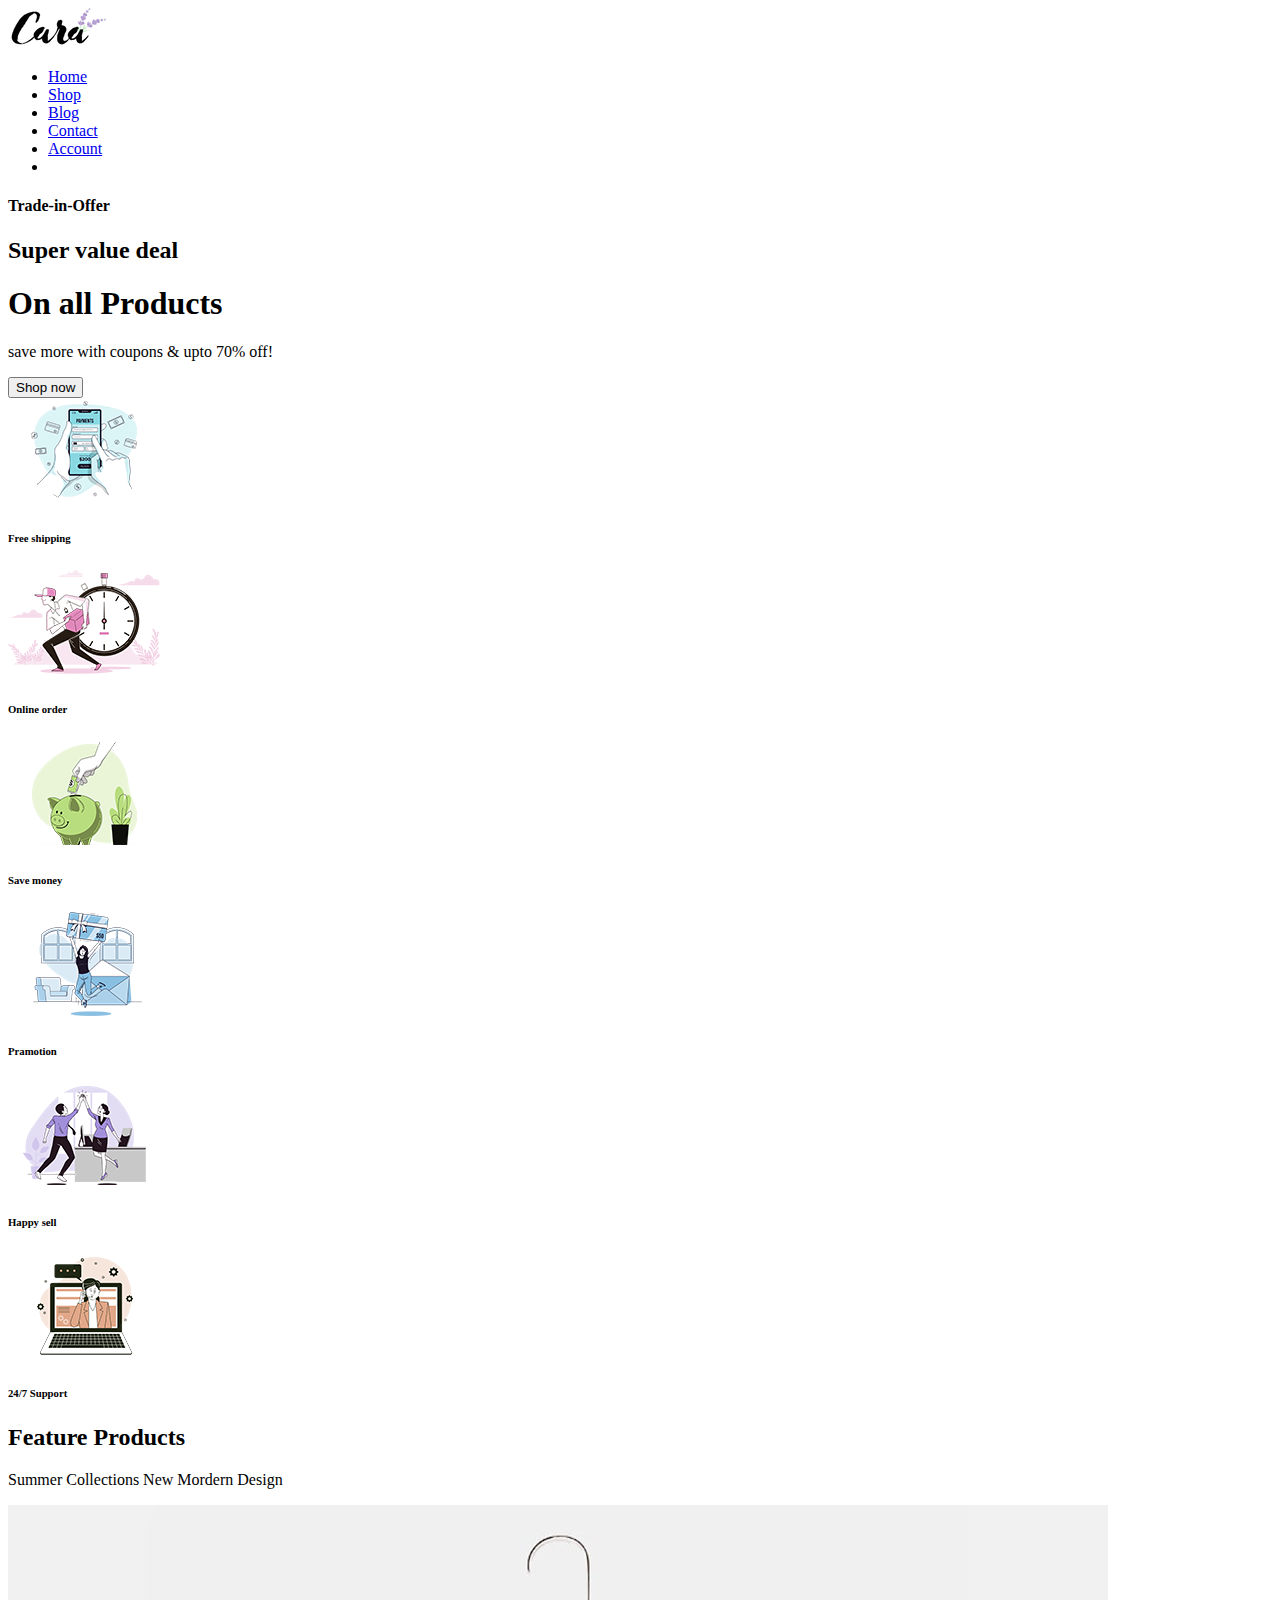
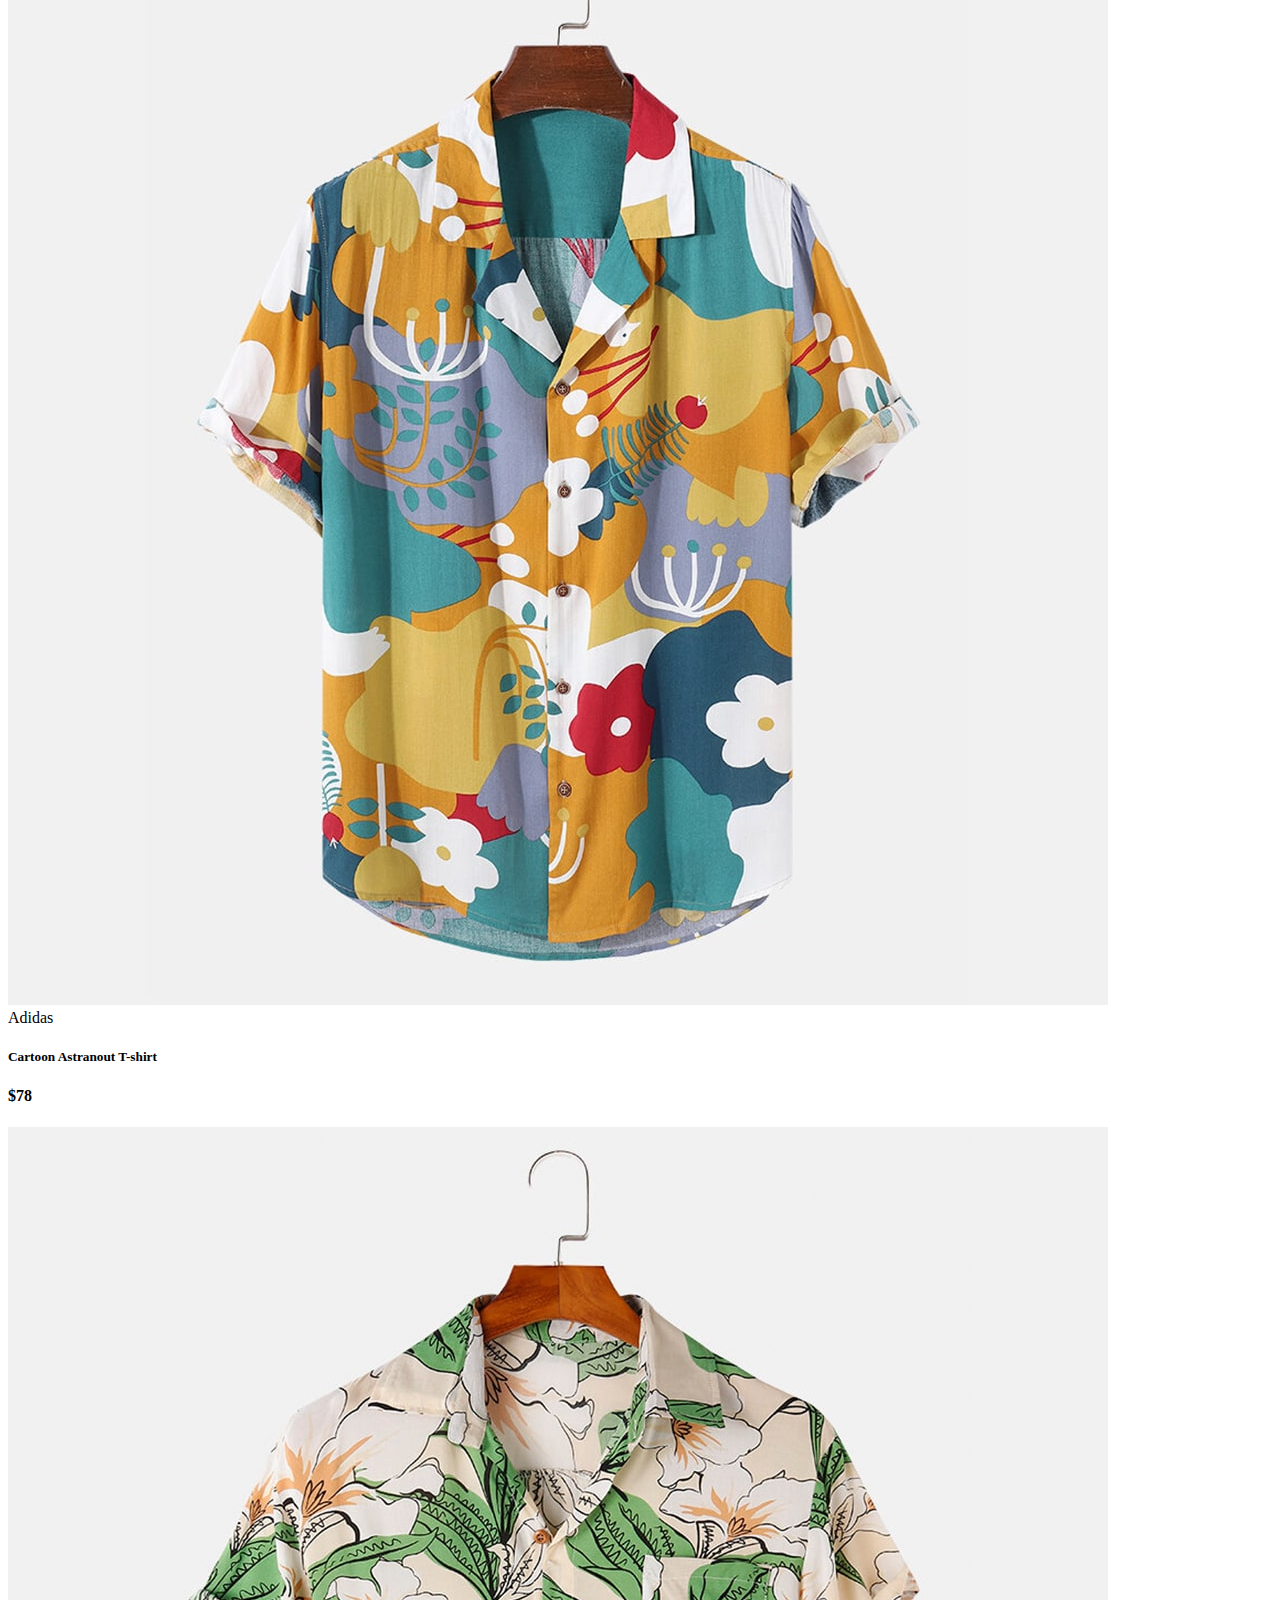
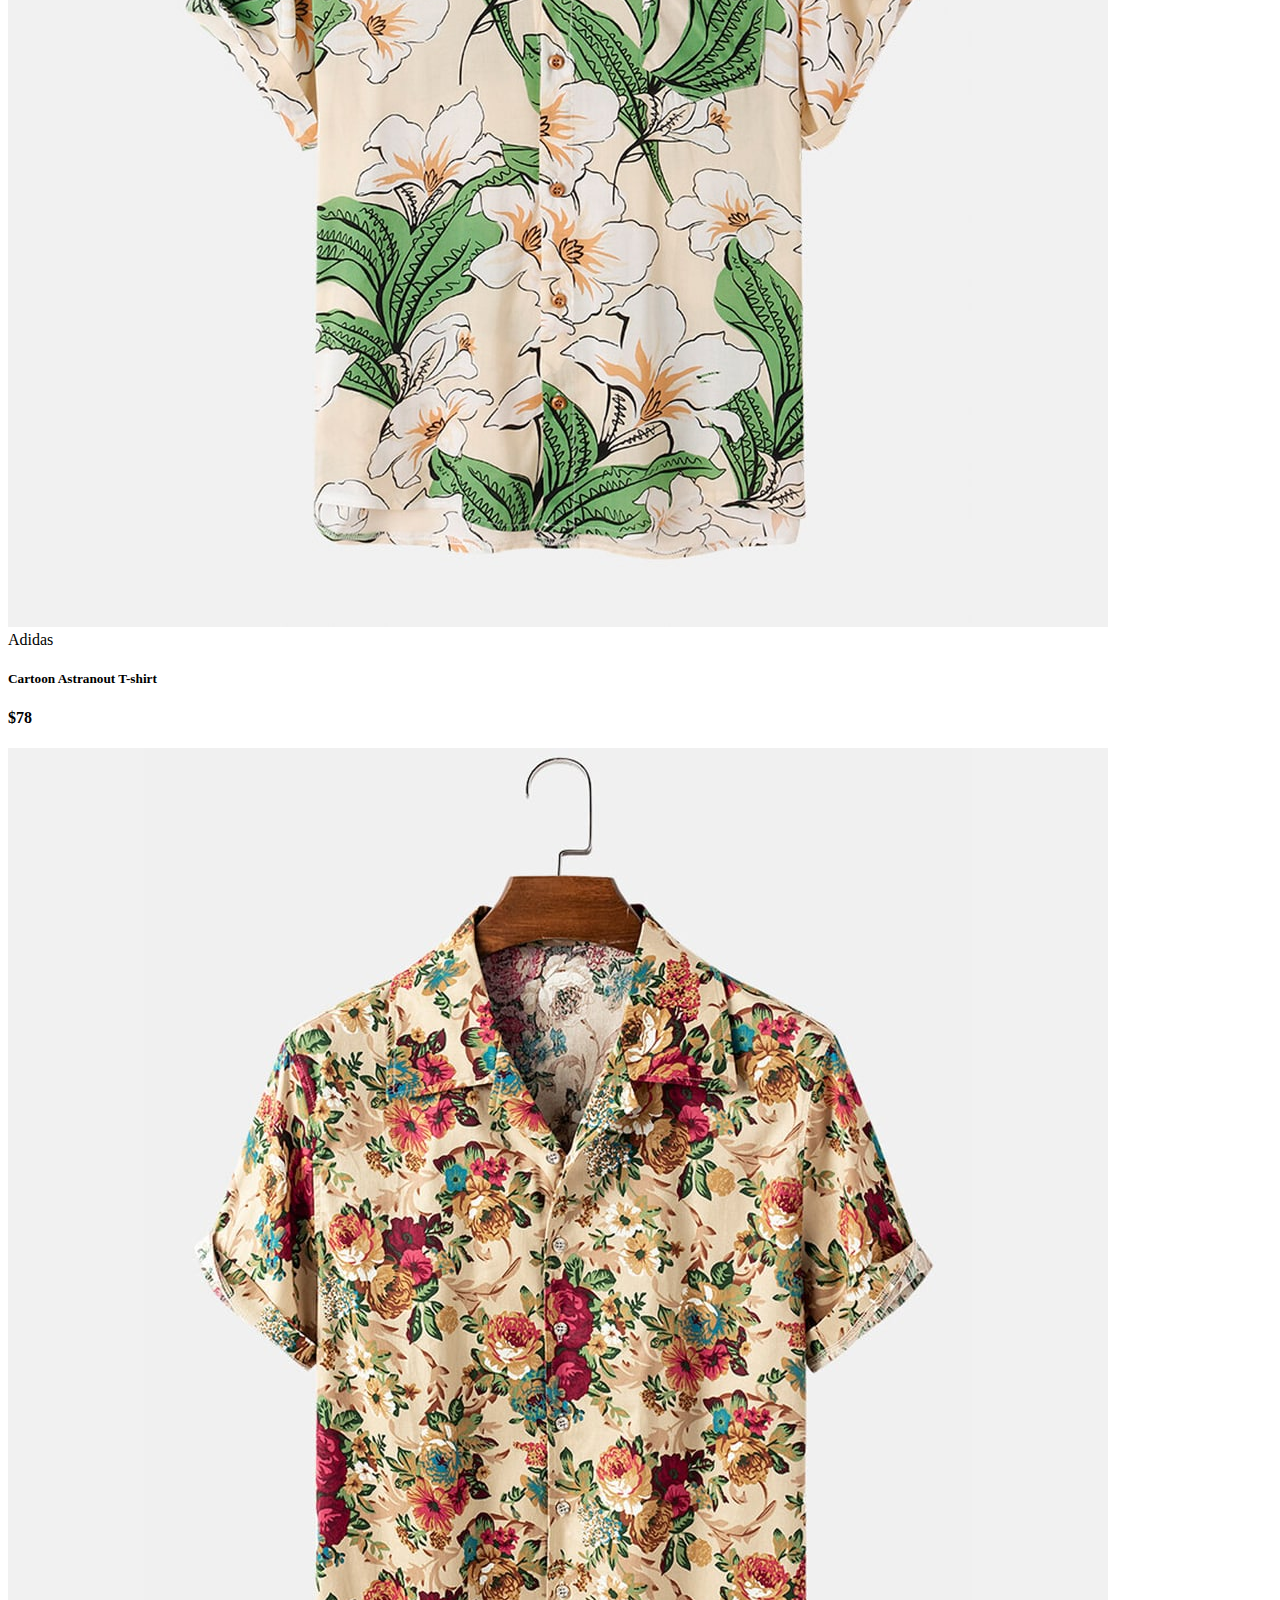
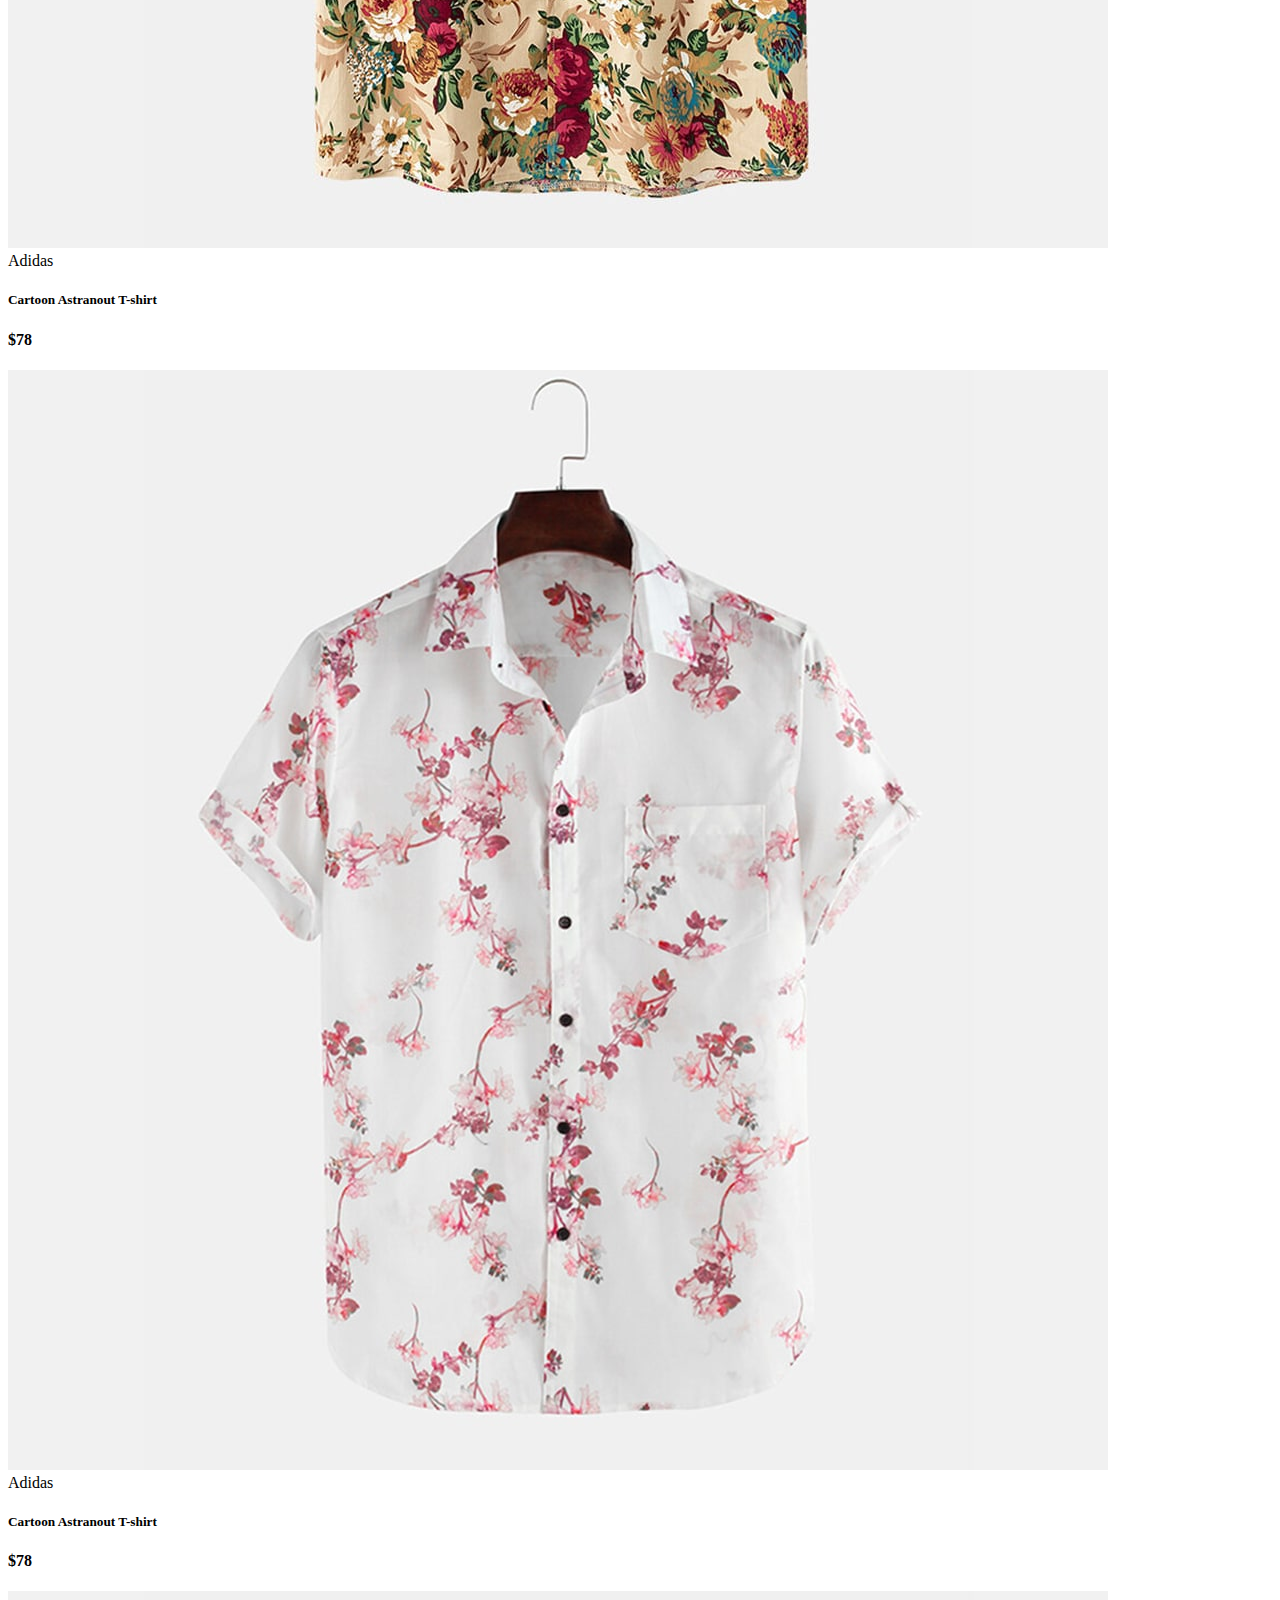
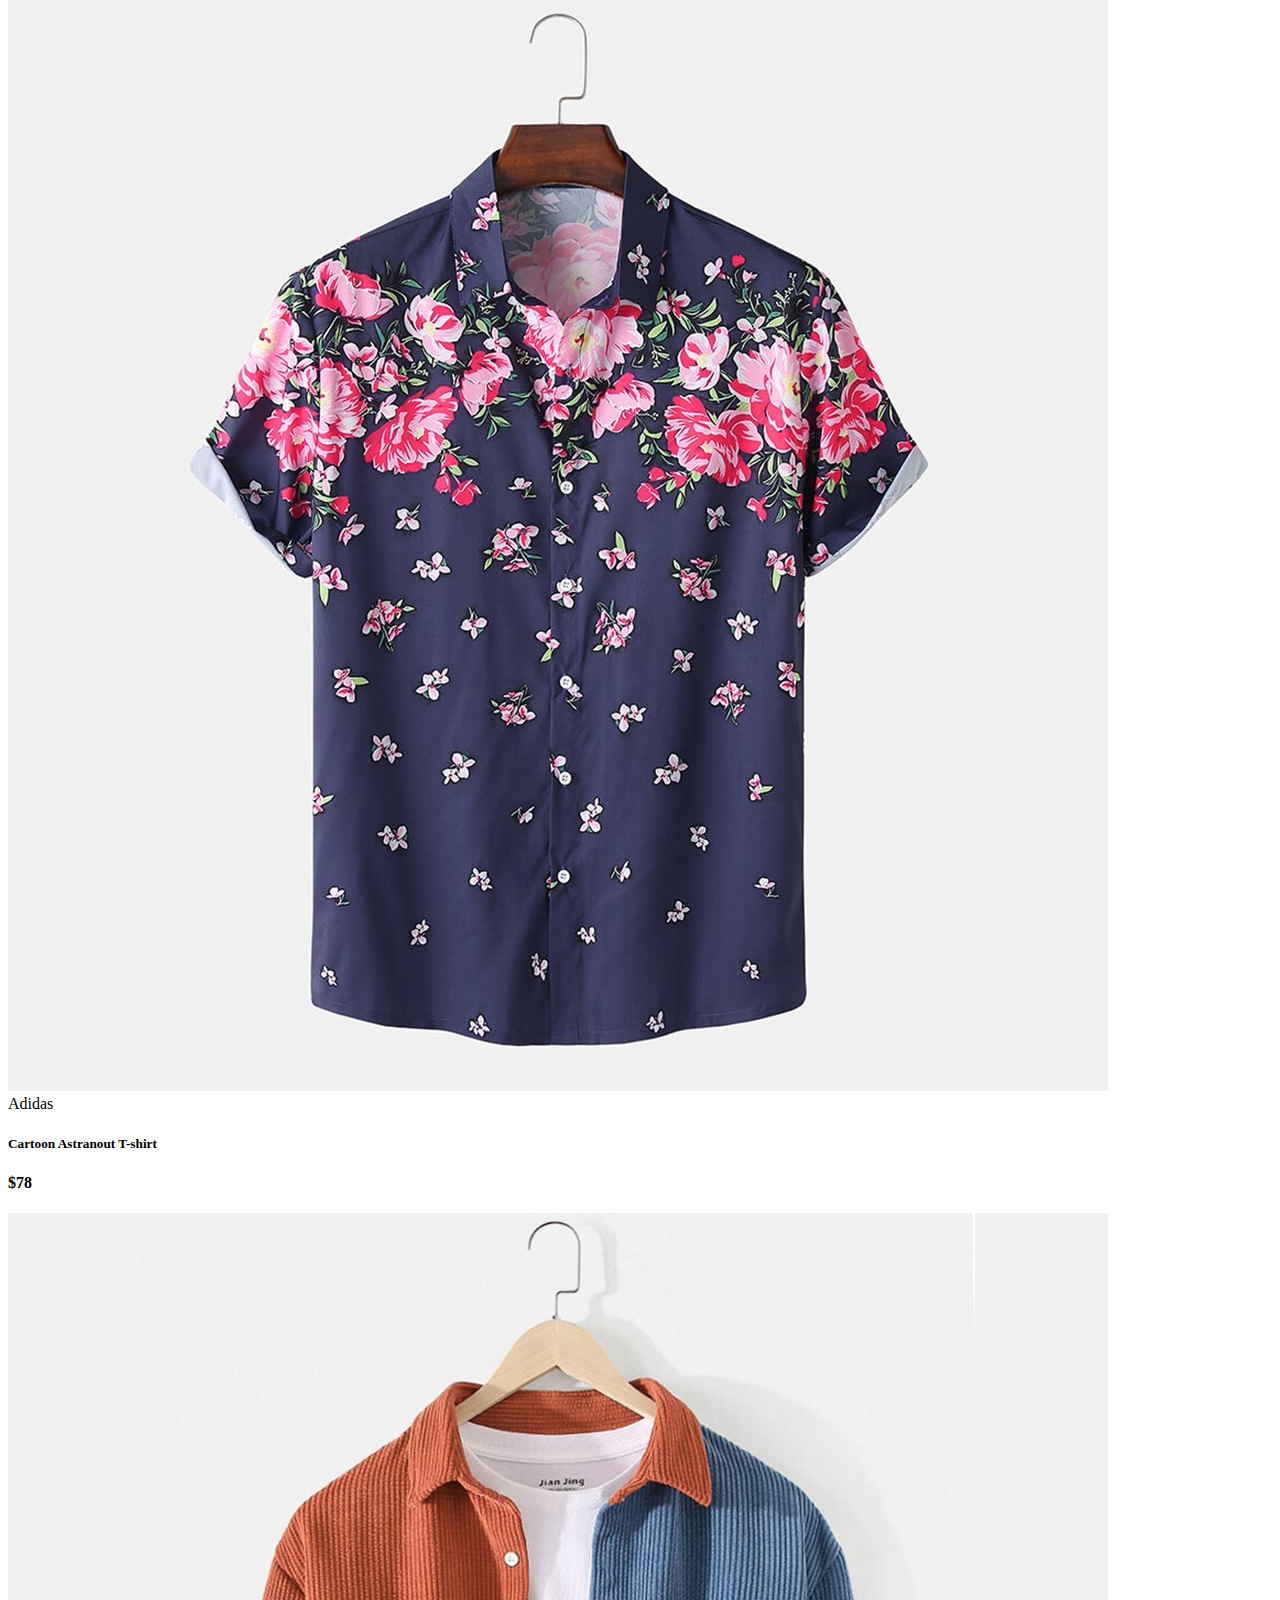
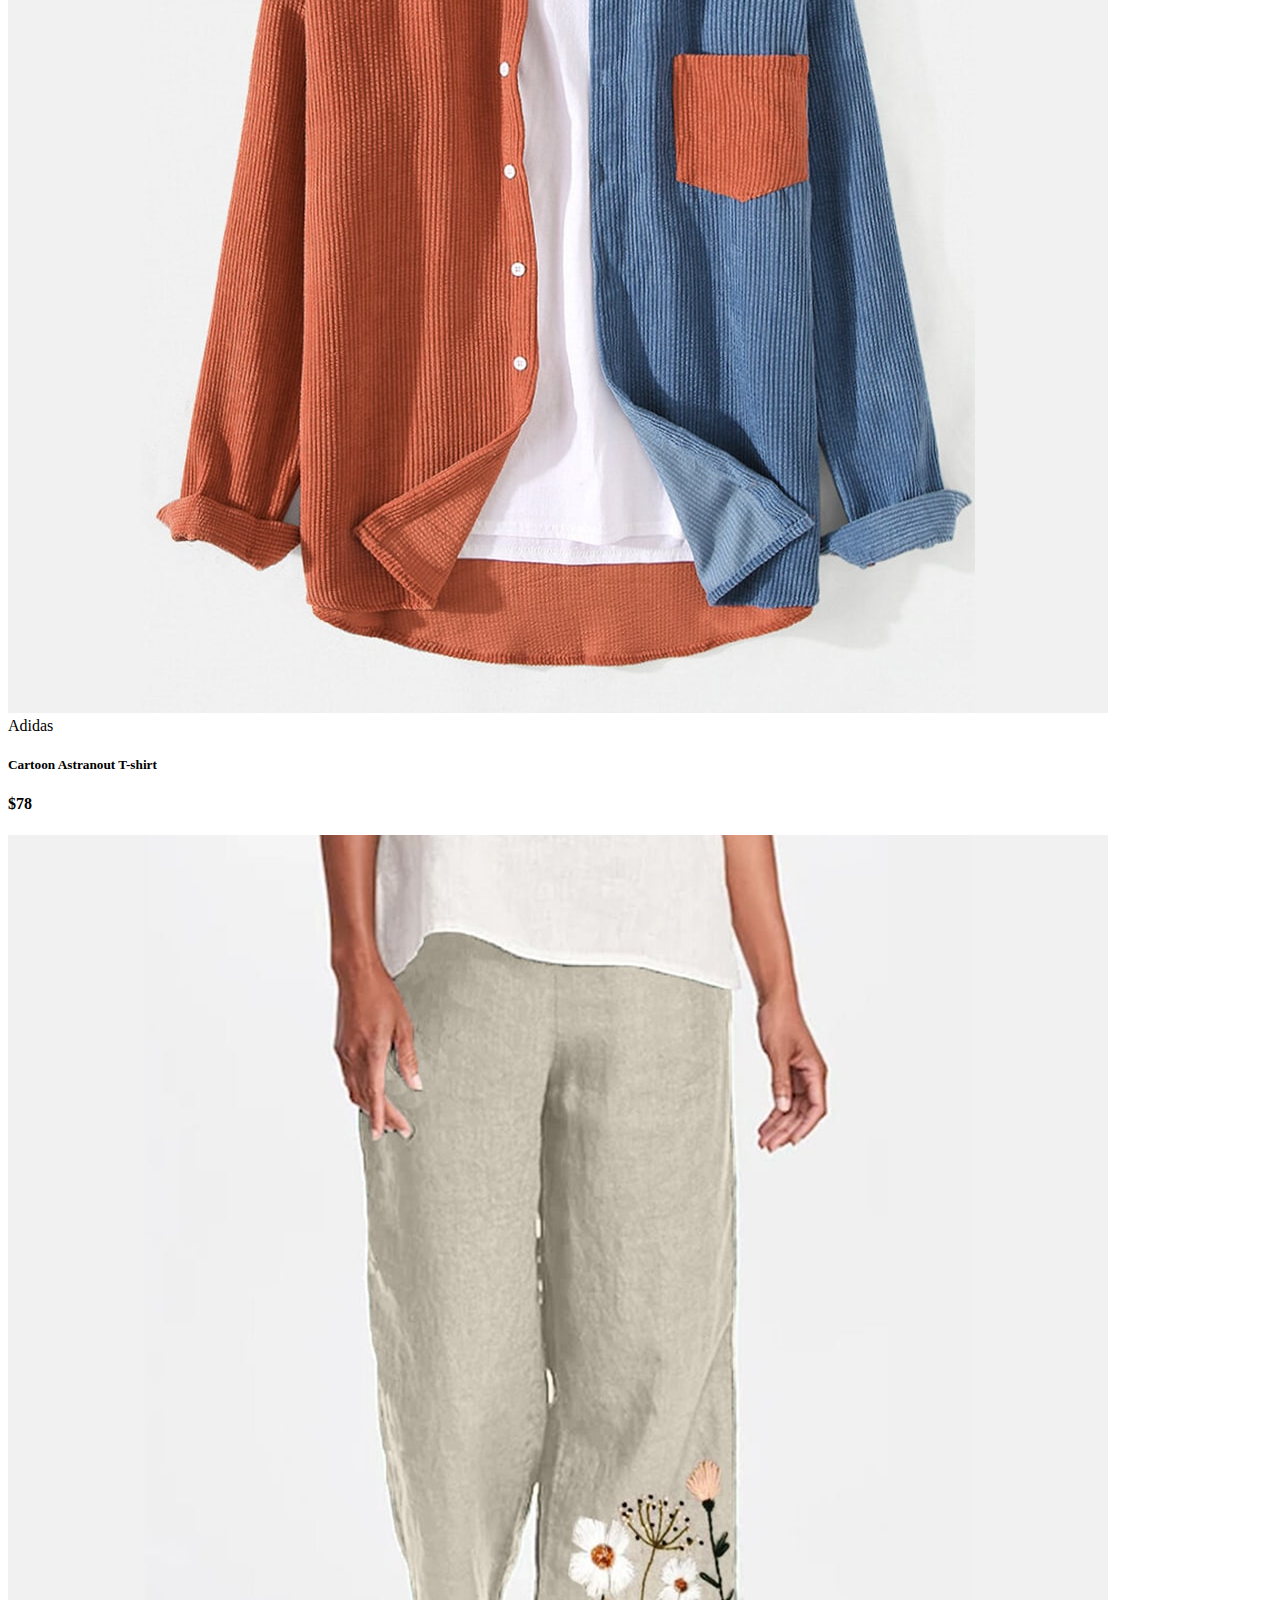
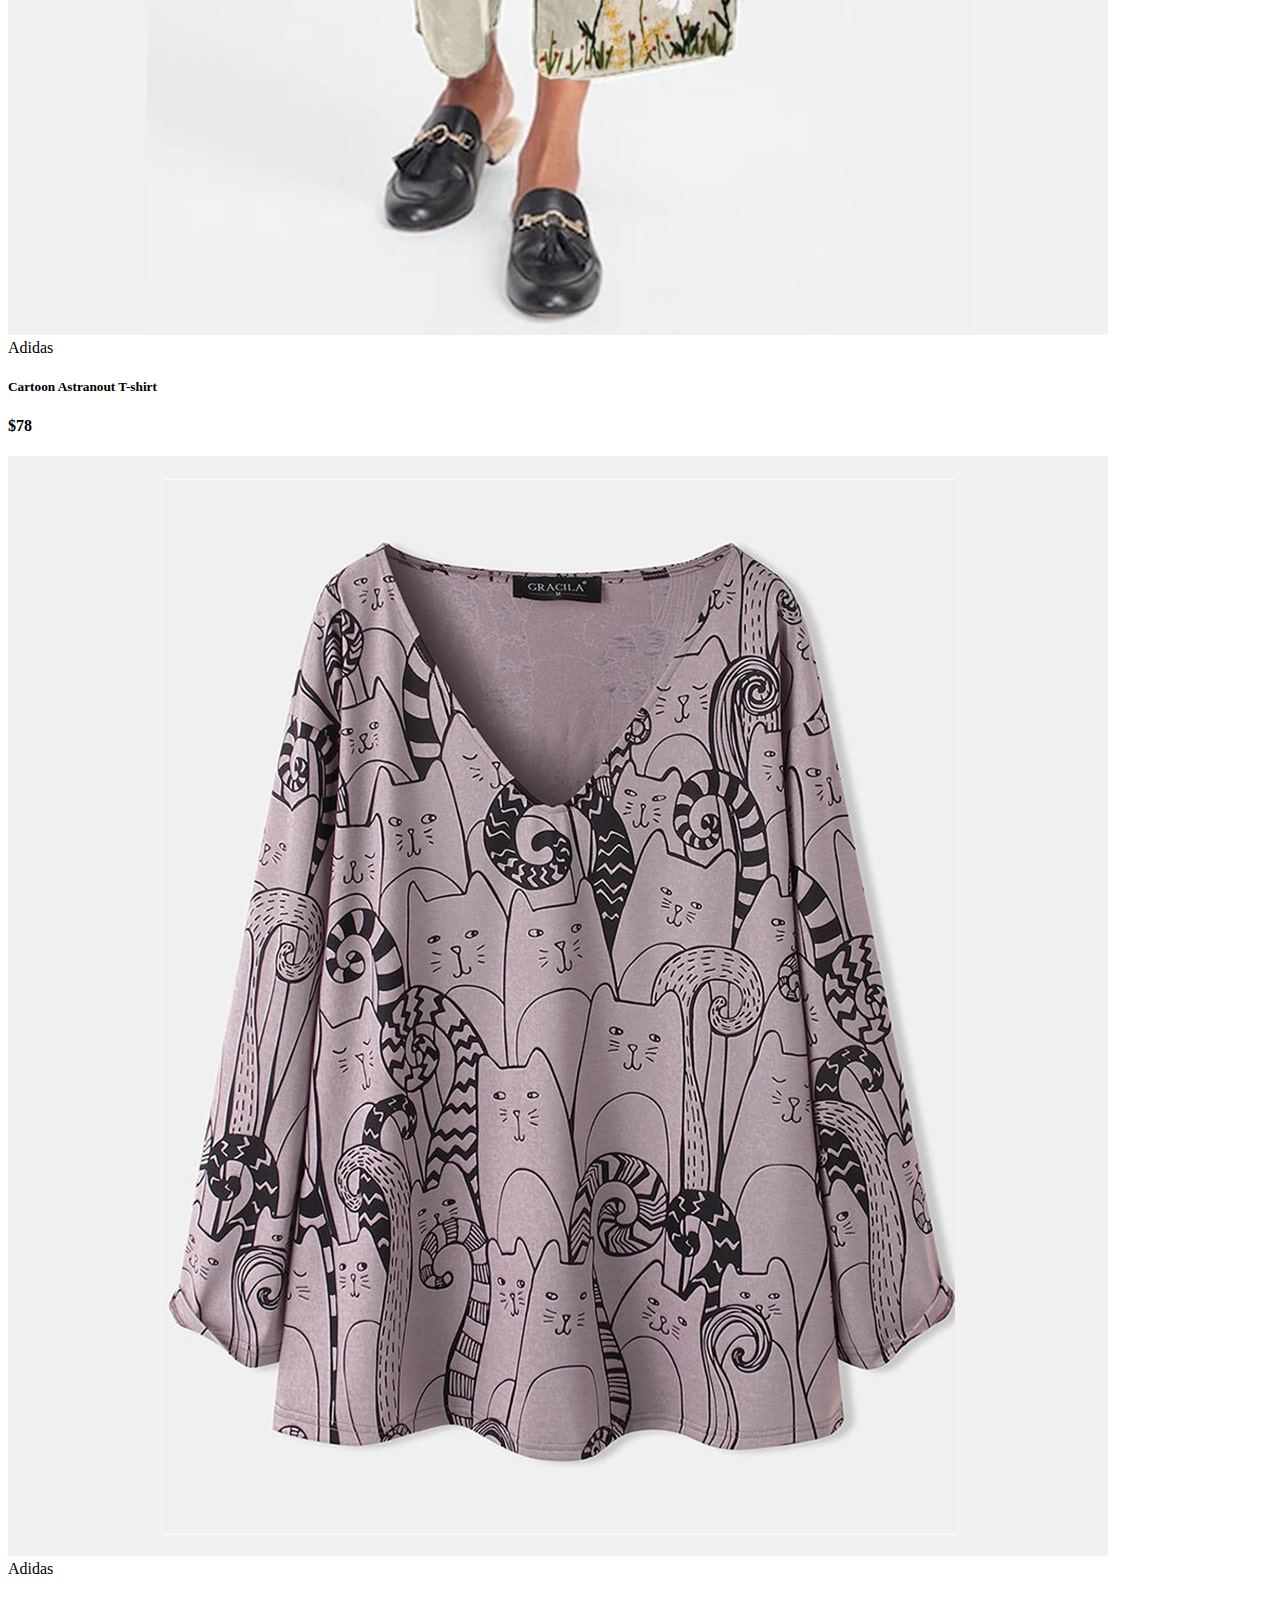
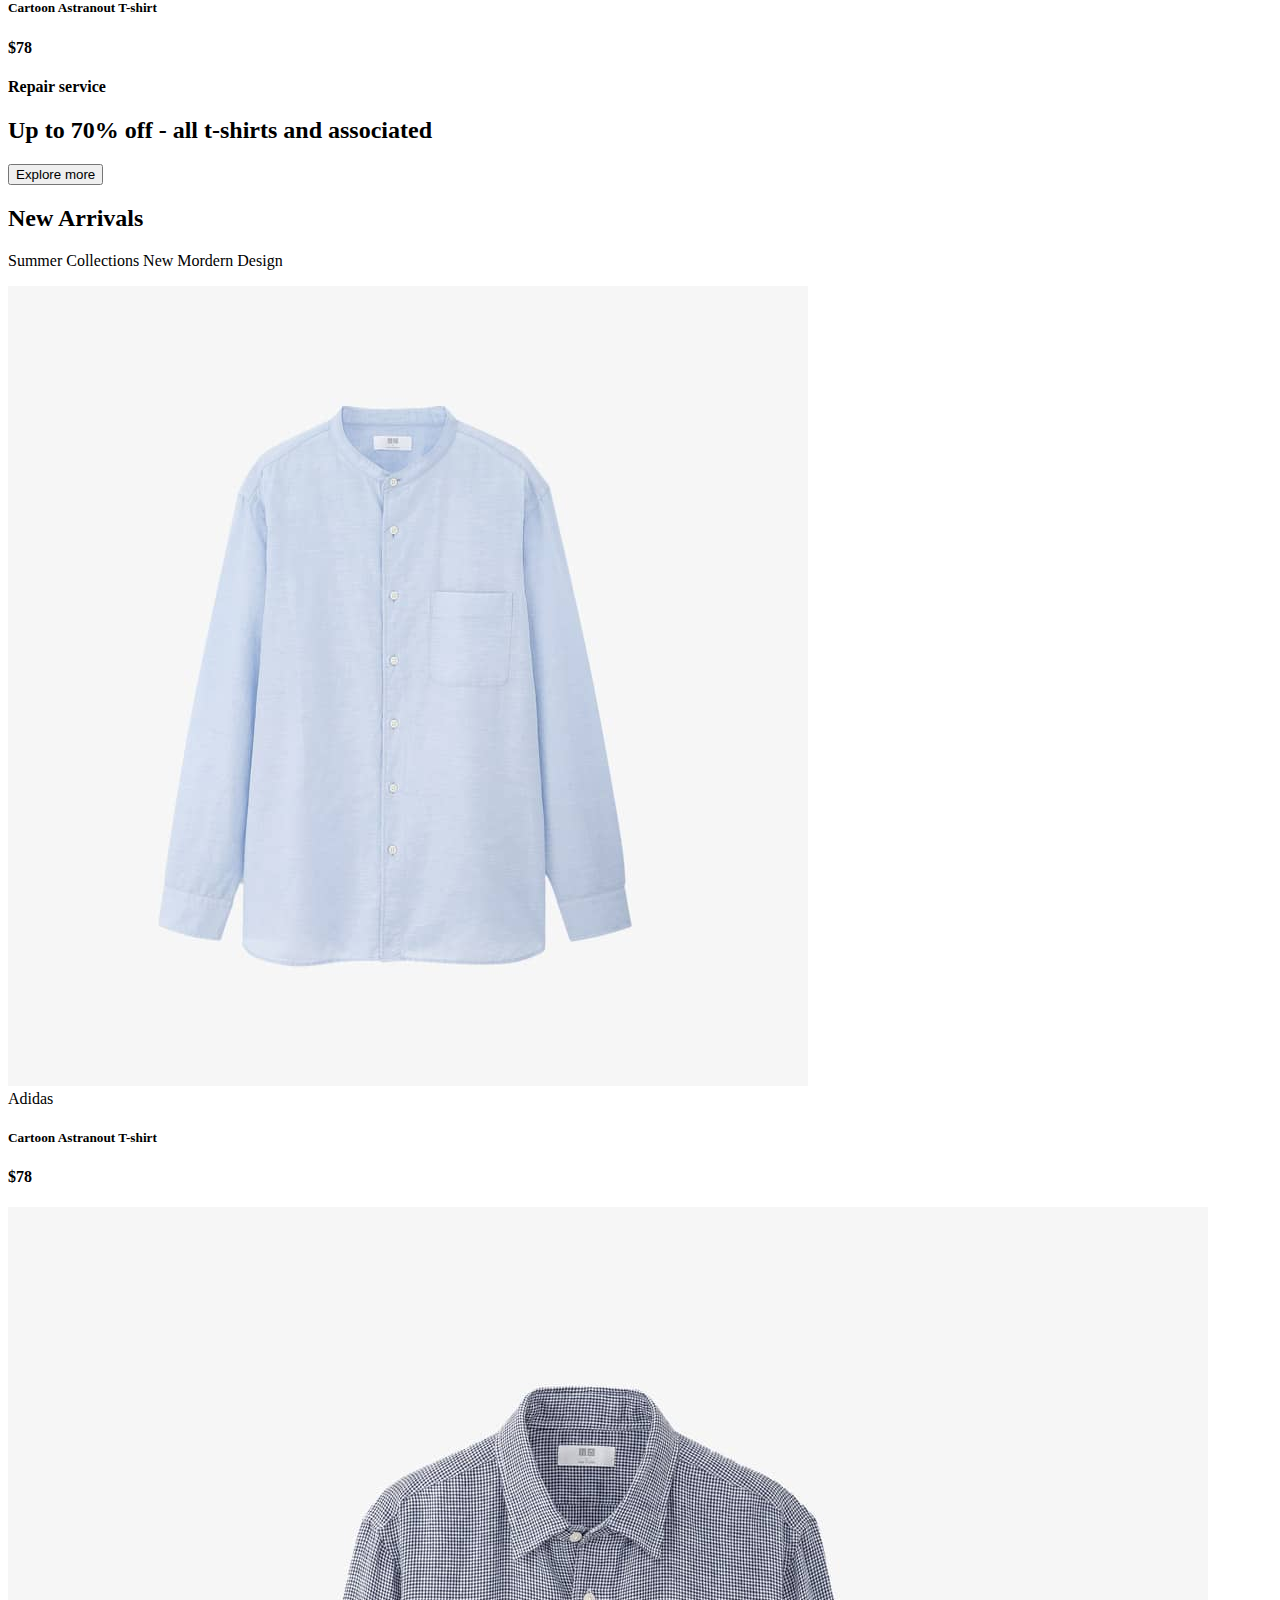
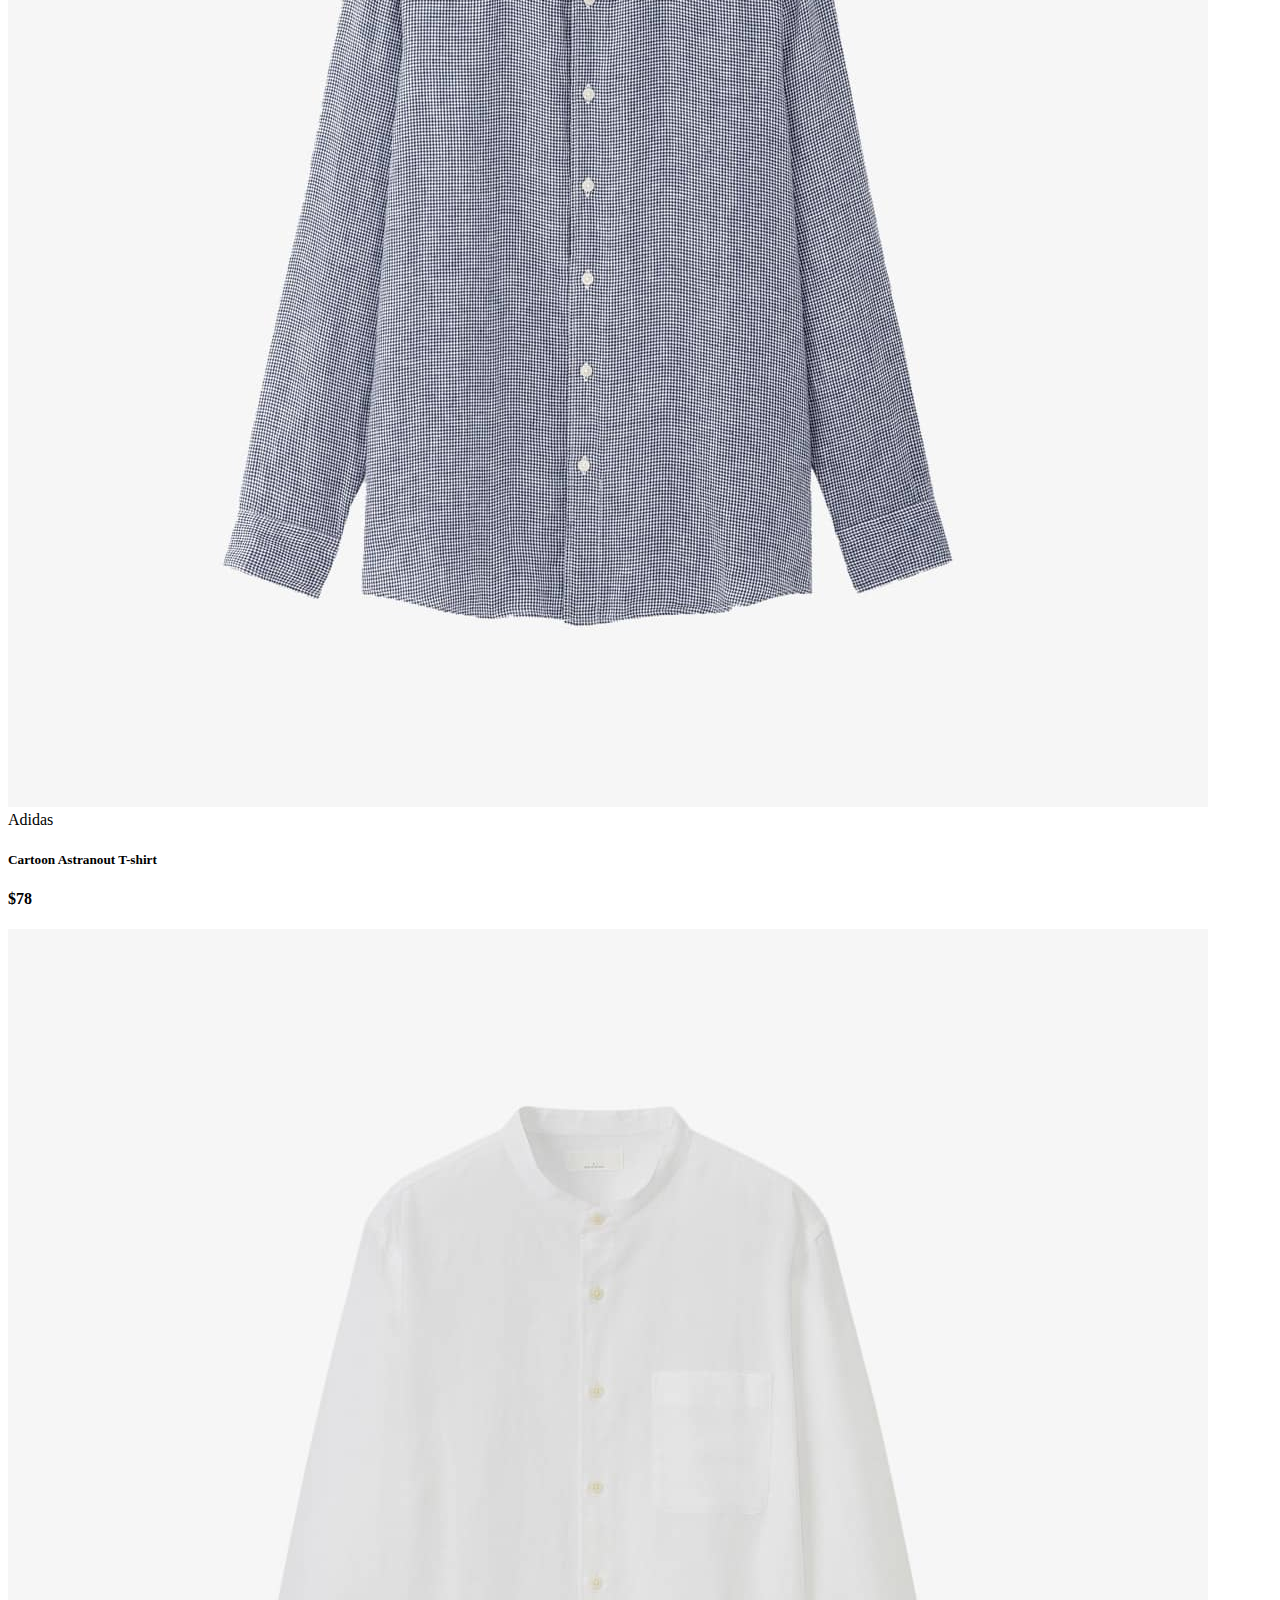
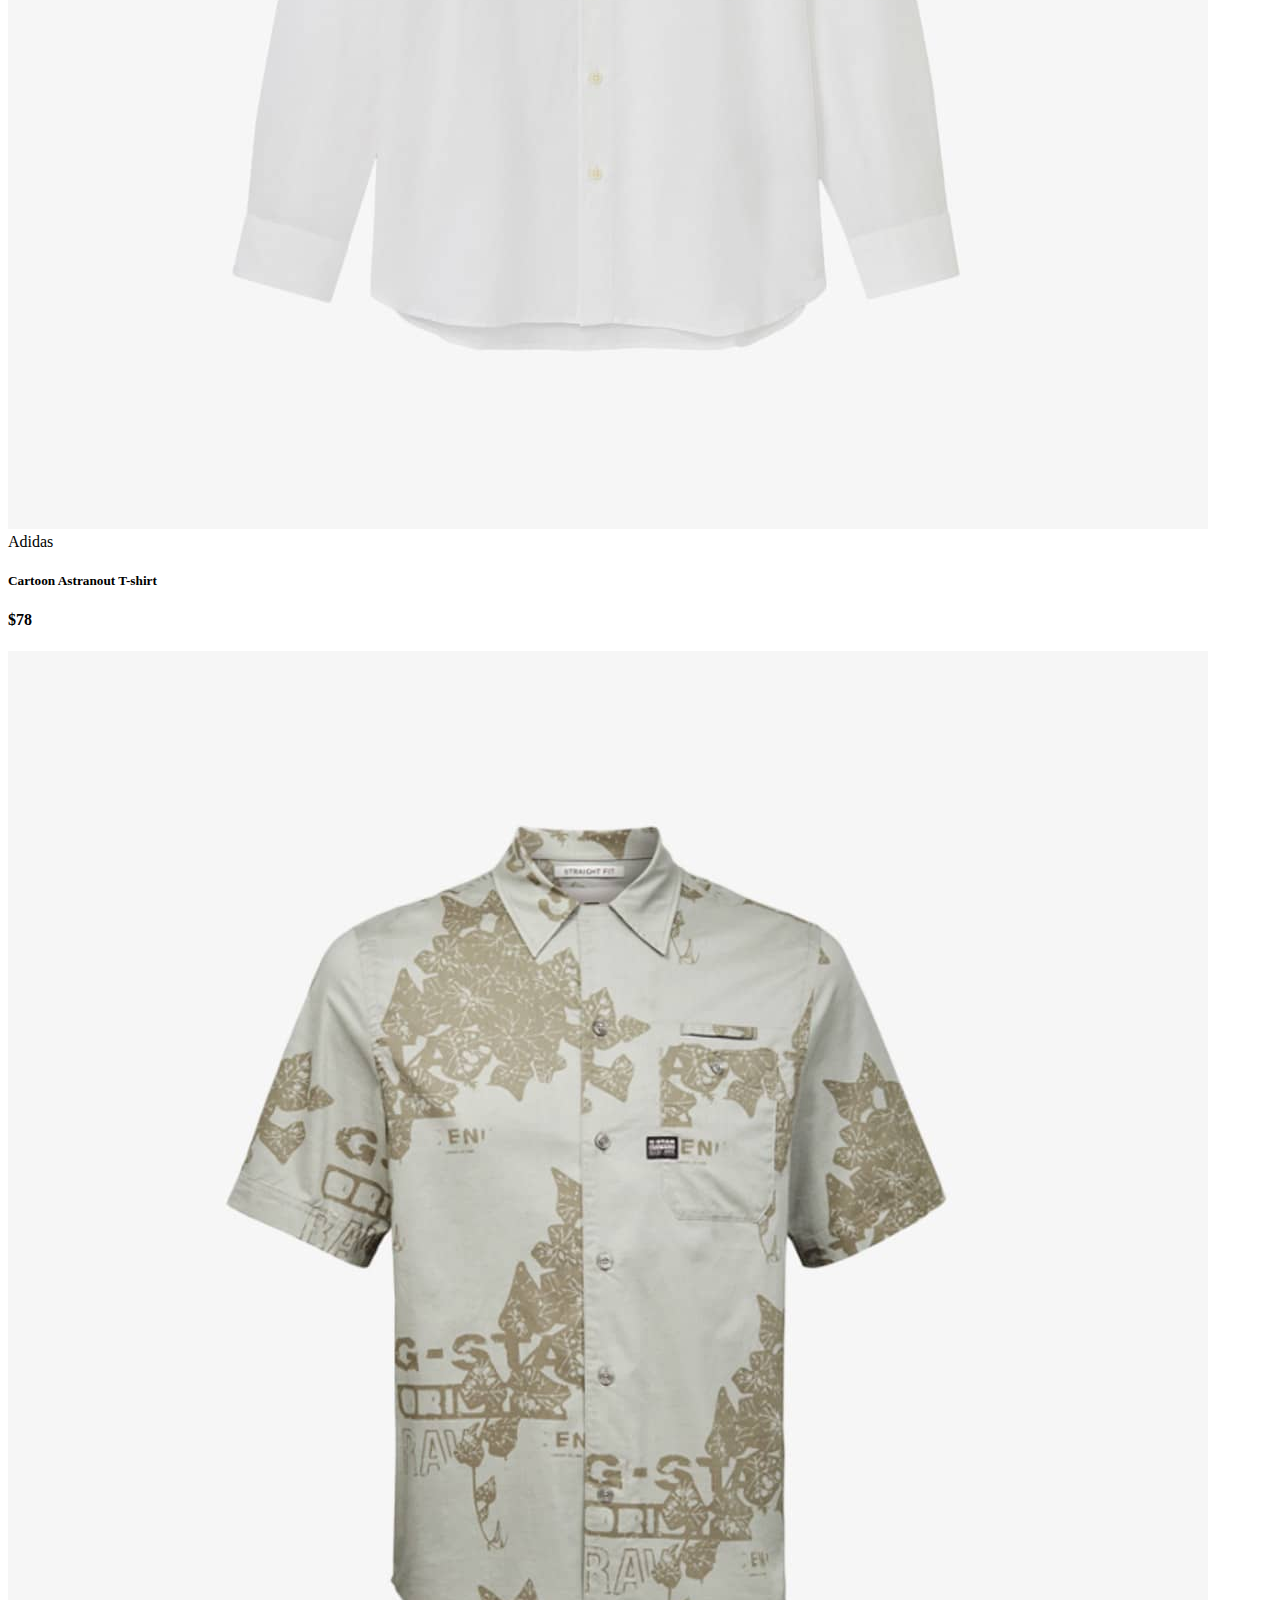
==== index.html @ 38791c4d "Update index.html" ====
<!DOCTYPE html>
<html lang="en">
<head>
    <meta charset="UTF-8">
    <meta http-equiv="X-UA-Compatible" content="IE=edge">
    <meta name="viewport" content="width=device-width, initial-scale=1.0">
    <title>Cara</title>
    <link rel="stylesheet" href="https://cdnjs.cloudflare.com/ajax/libs/font-awesome/5.10.0/css/all.min.css" integrity="sha512-PgQMlq+nqFLV4ylk1gwUOgm6CtIIXkKwaIHp/PAIWHzig/lKZSEGKEysh0TCVbHJXCLN7WetD8TFecIky75ZfQ==" crossorigin="anonymous" referrerpolicy="no-referrer" />
    <link rel="stylesheet" href="./style.css">
</head>
<body>
    
<section id="header">
    <a href="#"><img src="./img/logo.png" class="logo"> </a>
     
    <div>
        <ul id="navbar">
            <li><a class="active" href="index.html">Home</a></li>
            <li><a href="shop.html">Shop</a></li>
            <li><a href="blog.html">Blog</a></li>
            <li><a href="contact.html">Contact</a></li>
            <li><a href="account.html">Account</a></li>
            <li><a href="cart.html"><i class="fas fa-shopping-bag"></i></a></li>
        </ul>
        
    </div>

 

   
</section>

<section id="hero">
    <h4>Trade-in-Offer</h4>
    <h2>Super value deal</h2>
    <h1>On all Products</h1>
    <p>save more with coupons & upto 70% off!</p>
    <button>Shop now</button>

</section>

<section id="feature" class="section-p1">
    <div class="fe-box">
     <img src="img/features/f1.png" alt="">
     <h6>Free shipping</h6>
    </div>
    <div class="fe-box">
        <img src="./img/features/f2.png" alt="">
        <h6>Online order</h6>
       </div>
       <div class="fe-box">
        <img src="./img/features/f3.png" alt="">
        <h6>Save money</h6>
       </div>
       <div class="fe-box">
        <img src="./img/features/f4.png" alt="">
        <h6>Pramotion</h6>
       </div>
       <div class="fe-box">
        <img src="./img/features/f5.png" alt="">
        <h6>Happy sell</h6>
       </div>
       <div class="fe-box">
        <img src="./img/features/f6.png" alt="">
        <h6>24/7 Support</h6>
       </div>
     
</section>

<section class="section-ps1" id="product1">
    <h2>Feature Products</h2>
    <p>Summer Collections New Mordern Design</p>
    <div class="pro-container">
        <div class="pro">
            <img src="./img/products/f1.jpg" alt="">
            <div class="des">
                <span>Adidas</span>
                <h5>Cartoon Astranout T-shirt</h5>
                <div class="star">
                    <i class="fa fa-star"></i>
                    <i class="fa fa-star"></i>
                    <i class="fa fa-star"></i>
                    <i class="fa fa-star"></i>
                    <i class="fa fa-star"></i>
                </div>
                <h4>$78</h4>
            </div>
            <a href="#" ><i class="fas fa-shopping-cart kart"></i></a>
        </div>

        <div class="pro">
            <img src="./img/products/f2.jpg" alt="">
            <div class="des">
                <span>Adidas</span>
                <h5>Cartoon Astranout T-shirt</h5>
                <div class="star">
                    <i class="fa fa-star"></i>
                    <i class="fa fa-star"></i>
                    <i class="fa fa-star"></i>
                    <i class="fa fa-star"></i>
                    <i class="fa fa-star"></i>
                </div>
                <h4>$78</h4>
            </div>
            <a href="#" ><i class="fas fa-shopping-cart kart"></i></a>
        </div>

        <div class="pro">
            <img src="./img/products/f3.jpg" alt="">
            <div class="des">
                <span>Adidas</span>
                <h5>Cartoon Astranout T-shirt</h5>
                <div class="star">
                    <i class="fa fa-star"></i>
                    <i class="fa fa-star"></i>
                    <i class="fa fa-star"></i>
                    <i class="fa fa-star"></i>
                    <i class="fa fa-star"></i>
                </div>
                <h4>$78</h4>
            </div>
            <a href="#" ><i class="fas fa-shopping-cart kart"></i></a>
        </div>

        <div class="pro">
            <img src="./img/products/f4.jpg" alt="">
            <div class="des">
                <span>Adidas</span>
                <h5>Cartoon Astranout T-shirt</h5>
                <div class="star">
                    <i class="fa fa-star"></i>
                    <i class="fa fa-star"></i>
                    <i class="fa fa-star"></i>
                    <i class="fa fa-star"></i>
                    <i class="fa fa-star"></i>
                </div>
                <h4>$78</h4>
            </div>
            <a href="#" ><i class="fas fa-shopping-cart kart"></i></a>
        </div>

        <div class="pro">
            <img src="./img/products/f5.jpg" alt="">
            <div class="des">
                <span>Adidas</span>
                <h5>Cartoon Astranout T-shirt</h5>
                <div class="star">
                    <i class="fa fa-star"></i>
                    <i class="fa fa-star"></i>
                    <i class="fa fa-star"></i>
                    <i class="fa fa-star"></i>
                    <i class="fa fa-star"></i>
                </div>
                <h4>$78</h4>
            </div>
            <a href="#" ><i class="fas fa-shopping-cart kart"></i></a>
        </div>

        <div class="pro">
            <img src="./img/products/f6.jpg" alt="">
            <div class="des">
                <span>Adidas</span>
                <h5>Cartoon Astranout T-shirt</h5>
                <div class="star">
                    <i class="fa fa-star"></i>
                    <i class="fa fa-star"></i>
                    <i class="fa fa-star"></i>
                    <i class="fa fa-star"></i>
                    <i class="fa fa-star"></i>
                </div>
                <h4>$78</h4>
            </div>
            <a href="#" ><i class="fas fa-shopping-cart kart"></i></a>
        </div>

        <div class="pro">
            <img src="./img/products/f7.jpg" alt="">
            <div class="des">
                <span>Adidas</span>
                <h5>Cartoon Astranout T-shirt</h5>
                <div class="star">
                    <i class="fa fa-star"></i>
                    <i class="fa fa-star"></i>
                    <i class="fa fa-star"></i>
                    <i class="fa fa-star"></i>
                    <i class="fa fa-star"></i>
                </div>
                <h4>$78</h4>
            </div>
            <a href="#" ><i class="fas fa-shopping-cart kart"></i></a>
        </div>

        <div class="pro">
            <img src="./img/products/f8.jpg" alt="">
            <div class="des">
                <span>Adidas</span>
                <h5>Cartoon Astranout T-shirt</h5>
                <div class="star">
                    <i class="fa fa-star"></i>
                    <i class="fa fa-star"></i>
                    <i class="fa fa-star"></i>
                    <i class="fa fa-star"></i>
                    <i class="fa fa-star"></i>
                </div>
                <h4>$78</h4>
            </div>
            <a href="#" ><i class="fas fa-shopping-cart kart"></i></a>
        </div>


    </div>
</section>

<section id="banner" class="section-m1">
    <h4>Repair service</h4>
    <h2>Up to <span>70% off</span> - all t-shirts and associated</h2>
    <button class="normal">Explore more</button>
</section>

<section class="section-ps1" id="product1">
    <h2>New Arrivals</h2>
    <p>Summer Collections New Mordern Design</p>
    <div class="pro-container">
        <div class="pro">
            <img src="./img/products/n1.jpg" alt="">
            <div class="des">
                <span>Adidas</span>
                <h5>Cartoon Astranout T-shirt</h5>
                <div class="star">
                    <i class="fa fa-star"></i>
                    <i class="fa fa-star"></i>
                    <i class="fa fa-star"></i>
                    <i class="fa fa-star"></i>
                    <i class="fa fa-star"></i>
                </div>
                <h4>$78</h4>
            </div>
            <a href="#" ><i class="fas fa-shopping-cart kart"></i></a>
        </div>

        <div class="pro">
            <img src="./img/products/n2.jpg" alt="">
            <div class="des">
                <span>Adidas</span>
                <h5>Cartoon Astranout T-shirt</h5>
                <div class="star">
                    <i class="fa fa-star"></i>
                    <i class="fa fa-star"></i>
                    <i class="fa fa-star"></i>
                    <i class="fa fa-star"></i>
                    <i class="fa fa-star"></i>
                </div>
                <h4>$78</h4>
            </div>
            <a href="#" ><i class="fas fa-shopping-cart kart"></i></a>
        </div>

        <div class="pro">
            <img src="./img/products/n3.jpg" alt="">
            <div class="des">
                <span>Adidas</span>
                <h5>Cartoon Astranout T-shirt</h5>
                <div class="star">
                    <i class="fa fa-star"></i>
                    <i class="fa fa-star"></i>
                    <i class="fa fa-star"></i>
                    <i class="fa fa-star"></i>
                    <i class="fa fa-star"></i>
                </div>
                <h4>$78</h4>
            </div>
            <a href="#" ><i class="fas fa-shopping-cart kart"></i></a>
        </div>

        <div class="pro">
            <img src="./img/products/n4.jpg" alt="">
            <div class="des">
                <span>Adidas</span>
                <h5>Cartoon Astranout T-shirt</h5>
                <div class="star">
                    <i class="fa fa-star"></i>
                    <i class="fa fa-star"></i>
                    <i class="fa fa-star"></i>
                    <i class="fa fa-star"></i>
                    <i class="fa fa-star"></i>
                </div>
                <h4>$78</h4>
            </div>
            <a href="#" ><i class="fas fa-shopping-cart kart"></i></a>
        </div>

        <div class="pro">
            <img src="./img/products/n5.jpg" alt="">
            <div class="des">
                <span>Adidas</span>
                <h5>Cartoon Astranout T-shirt</h5>
                <div class="star">
                    <i class="fa fa-star"></i>
                    <i class="fa fa-star"></i>
                    <i class="fa fa-star"></i>
                    <i class="fa fa-star"></i>
                    <i class="fa fa-star"></i>
                </div>
                <h4>$78</h4>
            </div>
            <a href="#" ><i class="fas fa-shopping-cart kart"></i></a>
        </div>

        <div class="pro">
            <img src="./img/products/n6.jpg" alt="">
            <div class="des">
                <span>Adidas</span>
                <h5>Cartoon Astranout T-shirt</h5>
                <div class="star">
                    <i class="fa fa-star"></i>
                    <i class="fa fa-star"></i>
                    <i class="fa fa-star"></i>
                    <i class="fa fa-star"></i>
                    <i class="fa fa-star"></i>
                </div>
                <h4>$78</h4>
            </div>
            <a href="#" ><i class="fas fa-shopping-cart kart"></i></a>
        </div>

        <div class="pro">
            <img src="./img/products/n7.jpg" alt="">
            <div class="des">
                <span>Adidas</span>
                <h5>Cartoon Astranout T-shirt</h5>
                <div class="star">
                    <i class="fa fa-star"></i>
                    <i class="fa fa-star"></i>
                    <i class="fa fa-star"></i>
                    <i class="fa fa-star"></i>
                    <i class="fa fa-star"></i>
                </div>
                <h4>$78</h4>
            </div>
            <a href="#" ><i class="fas fa-shopping-cart kart"></i></a>
        </div>

        <div class="pro">
            <img src="./img/products/n8.jpg" alt="">
            <div class="des">
                <span>Adidas</span>
                <h5>Cartoon Astranout T-shirt</h5>
                <div class="star">
                    <i class="fa fa-star"></i>
                    <i class="fa fa-star"></i>
                    <i class="fa fa-star"></i>
                    <i class="fa fa-star"></i>
                    <i class="fa fa-star"></i>
                </div>
                <h4>$78</h4>
            </div>
            <a href="#" ><i class="fas fa-shopping-cart kart"></i></a>
        </div>


    </div>
</section>



<script src="./script.js"></script>    
</body>
</html>
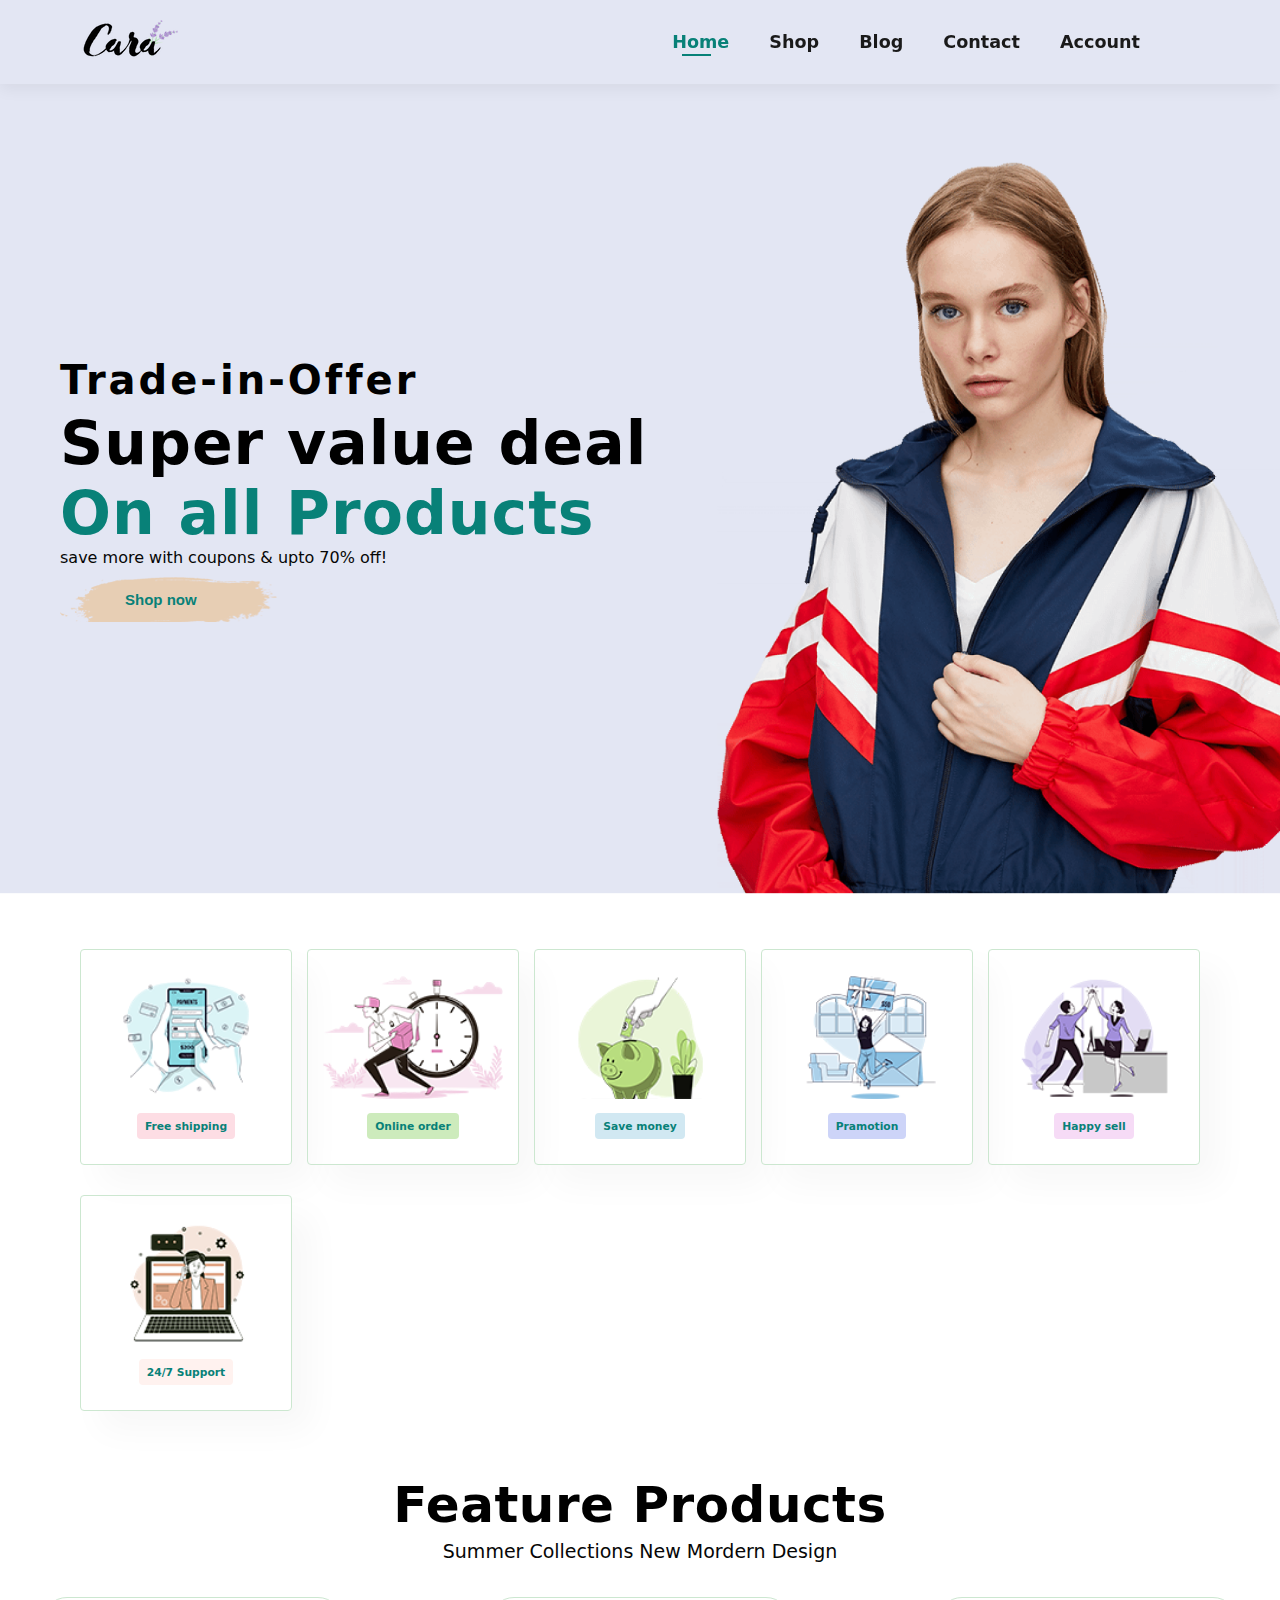
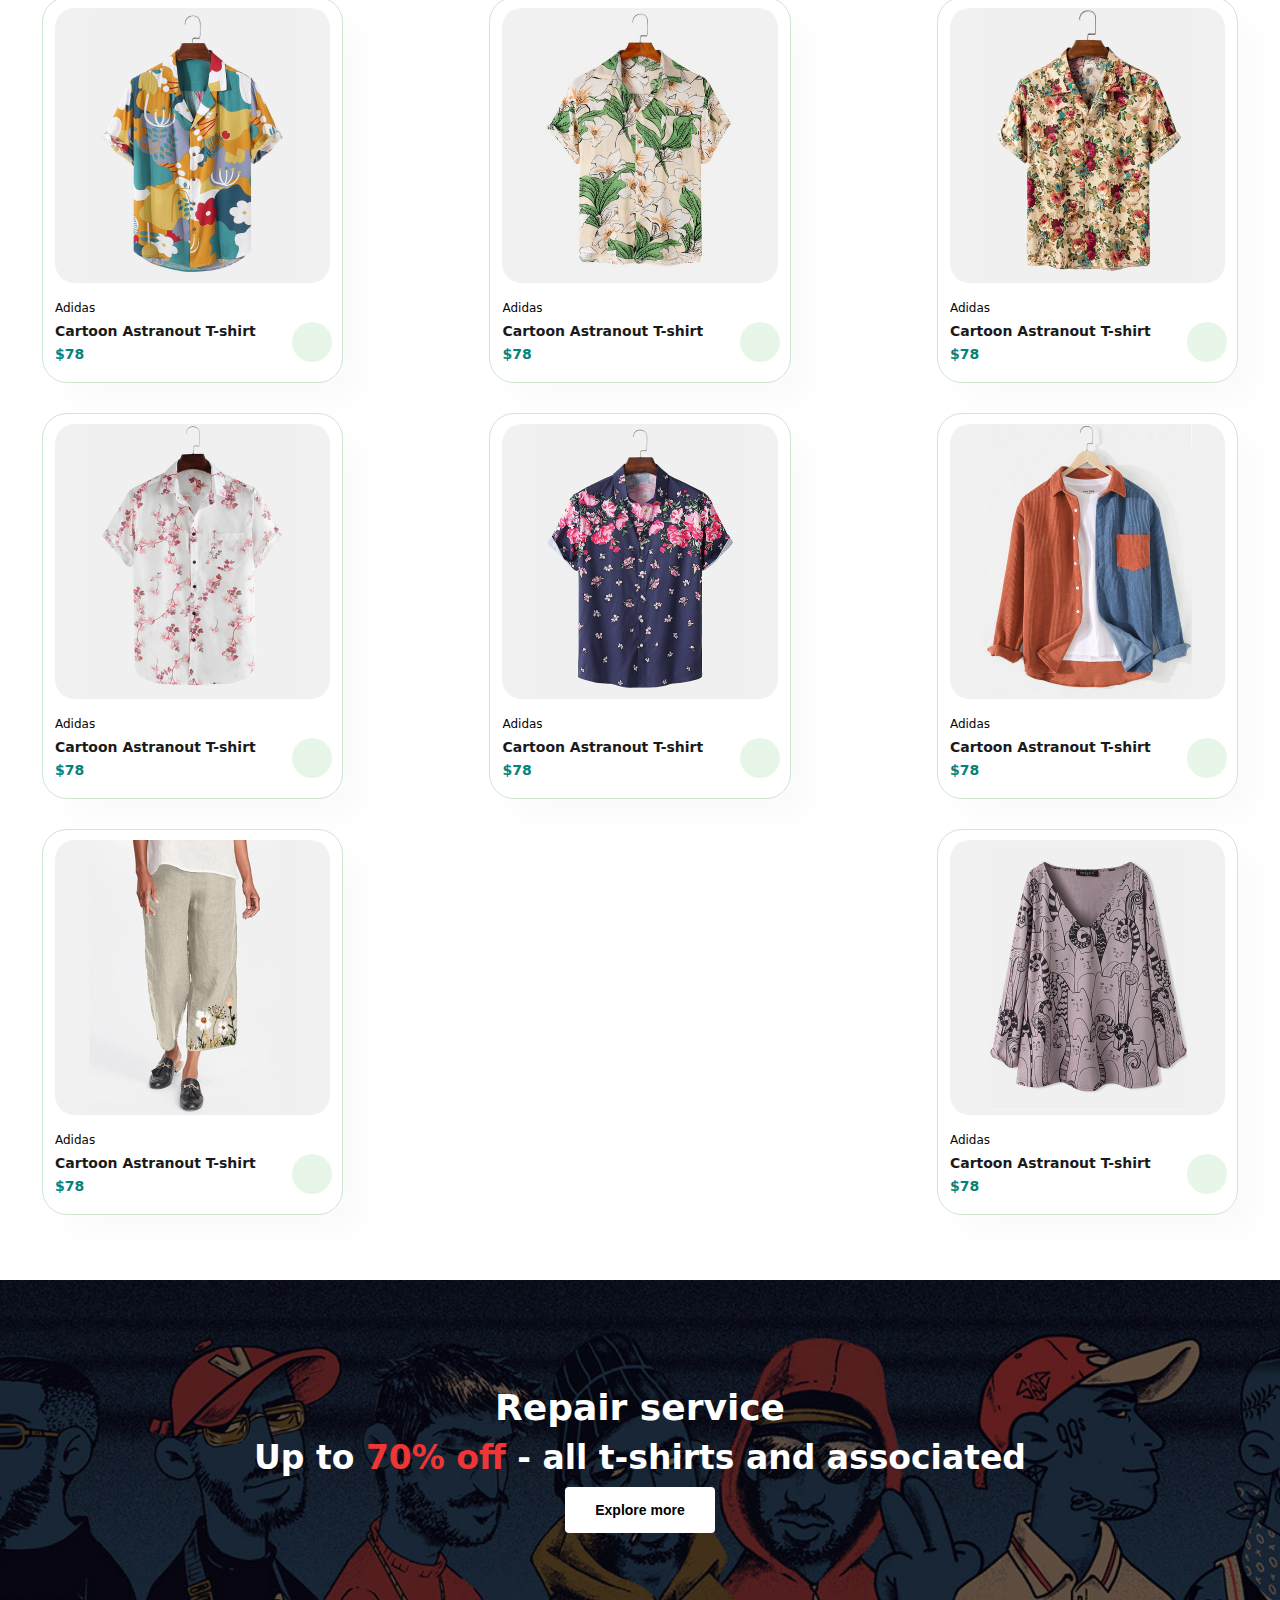
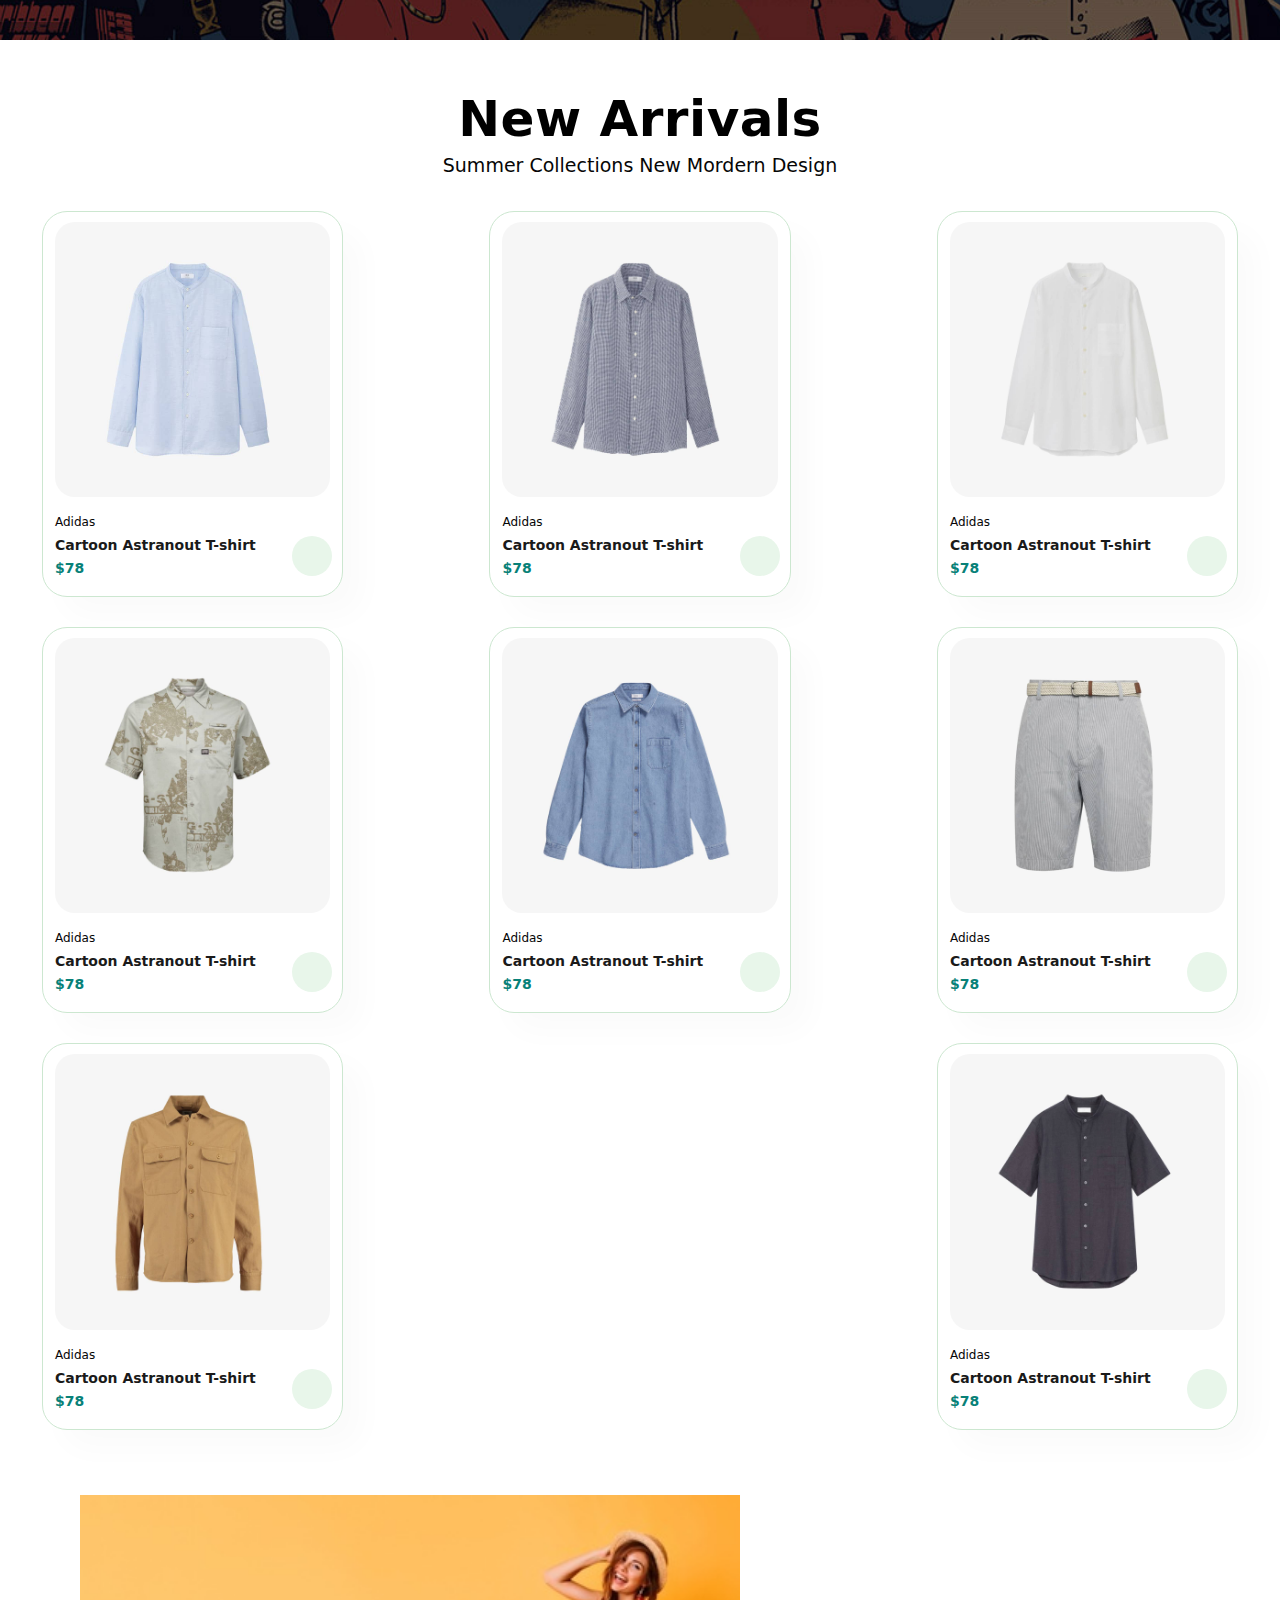
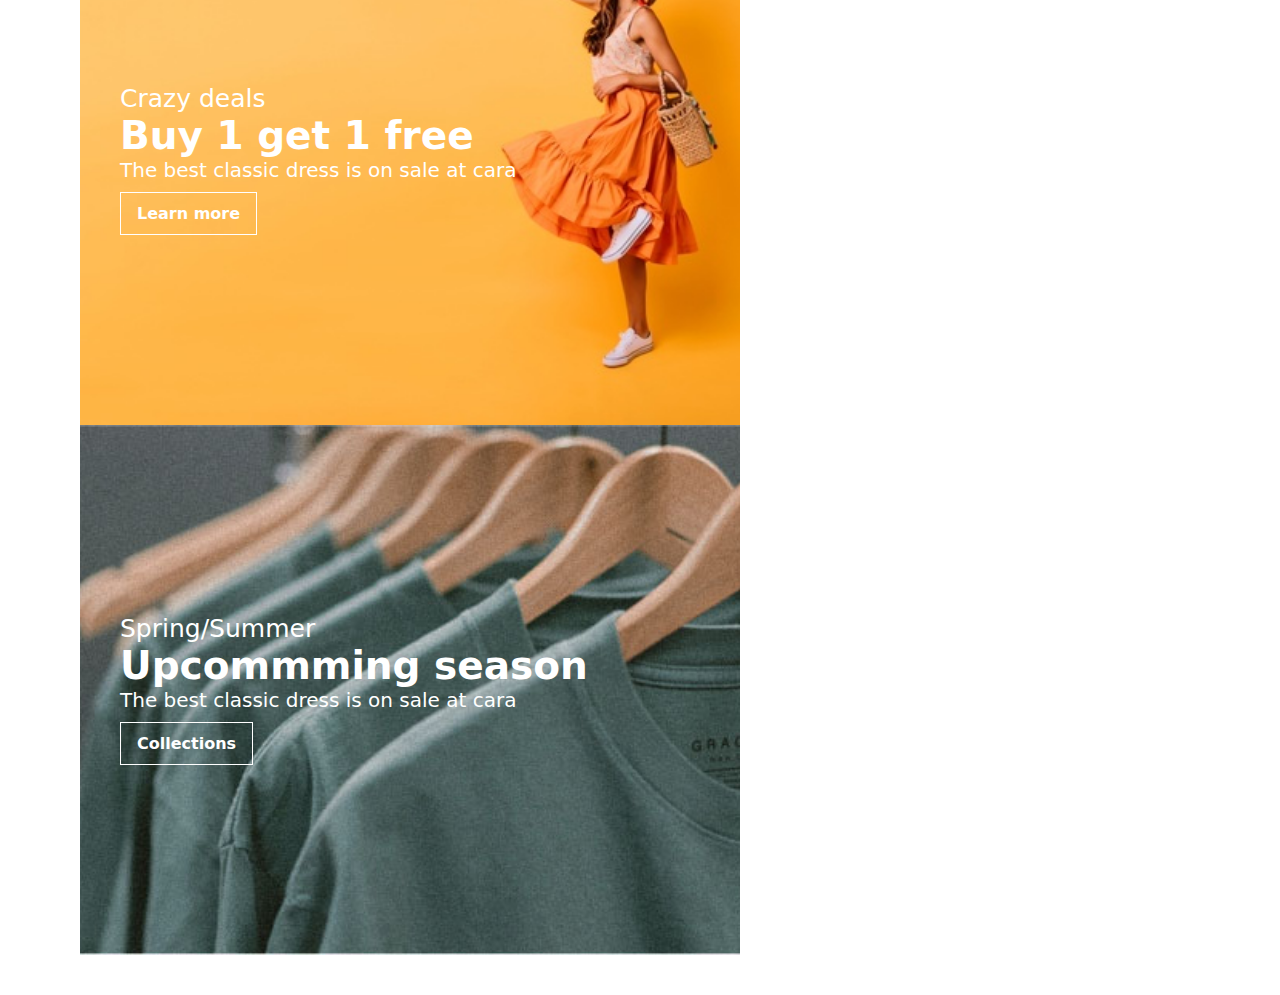
==== commit dc894449: "Add files via upload" ====
--- a/index.html
+++ b/index.html
@@ -41,7 +41,7 @@
 
 <section id="feature" class="section-p1">
     <div class="fe-box">
-     <img src="img/features/f1.png" alt="">
+     <img src="./img/features/f1.png" alt="">
      <h6>Free shipping</h6>
     </div>
     <div class="fe-box">
@@ -361,8 +361,22 @@
     </div>
 </section>
 
+<section id="sm-banner" class="section-p1">
+    <div class="banner-box">
+        <h4>Crazy deals</h4>
+        <h2>Buy 1 get 1 free</h2>
+        <span>The best classic dress is on sale at cara</span>
+        <button class="white">Learn more</button>
+    </div>
+    <div class="banner-box banner-box2">
+        <h4>Spring/Summer</h4>
+        <h2>Upcommming season</h2>
+        <span>The best classic dress is on sale at cara</span>
+        <button class="white">Collections</button>
+    </div>
+</section>
 
 
 <script src="./script.js"></script>    
 </body>
-</html>
+</html>--- a/style.css
+++ b/style.css
@@ -0,0 +1,347 @@
+*{
+    margin: 0;
+    padding: 0;
+}
+
+body{
+
+    width: 100%;
+    overflow-x: hidden;
+}
+
+#header{
+display: flex;
+align-items: center;
+justify-content: space-between;
+padding: 20px 80px;
+background: #E3E6F3;
+box-shadow: 0 5px 15px rgba(0,0,0,0.06);
+z-index: 999;
+position: sticky;
+top: 0;
+left: 0;
+}
+
+#navbar{
+    display: flex;
+    align-items: center;
+    justify-content: center;
+    font-family: system-ui, -apple-system, BlinkMacSystemFont, 'Segoe UI', Roboto, Oxygen, Ubuntu, Cantarell, 'Open Sans', 'Helvetica Neue', sans-serif;
+}
+
+#navbar li {
+    list-style: none;
+    padding: 0 20px;
+    position: relative;
+
+}
+#navbar li a{
+    text-decoration: none;
+    font-size: 1.1rem;
+    font-weight: 600;
+    color: #1a1a1a;
+    transition: 0.3s ease;
+}
+#navbar li a:hover,
+#navbar li a.active{
+    color: #088178;
+}
+#navbar li a.active::after,
+#navbar li a:hover::after{
+    content: "";
+    width: 30%;
+    height: 2px;
+    position: absolute;
+    bottom: -4px;
+    background: #088178;
+    left:30px;
+}
+#hero{
+    background-image: url(./img/hero4.png);
+    height: 90vh;
+    width: 100%;
+    background-size: cover;
+    padding: 0 60px;
+    display: flex;
+    align-items: flex-start;
+    justify-content: center;
+    flex-direction:column ;
+    background-position: top 25% right 0%;
+    font-family: system-ui, -apple-system, BlinkMacSystemFont, 'Segoe UI', Roboto, Oxygen, Ubuntu, Cantarell, 'Open Sans', 'Helvetica Neue', sans-serif;
+
+}
+#hero h4{
+    padding-bottom: 5px;
+    font-size: 40px;
+    letter-spacing: 3px;
+    word-spacing: 1px;
+
+}
+#hero h2{
+   font-size: 60px;
+   letter-spacing: 1px;
+   word-spacing: 1px;
+}
+
+#hero h1{
+    color: #088178;
+    font-size: 60px;
+    letter-spacing: 1px;
+    word-spacing: 1px;
+}
+#hero p{
+font-weight: 100;
+color: #060606;
+}
+#hero button{
+    background-image:url(./img/button.png) ;
+    background-color: transparent;
+    color: #088178;
+    border: 0;
+    margin-top: 10px;
+    padding: 14px 80px 14px 65px ;
+    font-size: 15px;
+    font-weight: 700;
+    background-repeat: no-repeat;
+    cursor: pointer;
+
+}
+
+.section-p1{
+    padding: 40px 80px;
+}
+.section-m1{
+  margin: 40px 0;
+}
+
+#feature .fe-box{
+width: 180px;
+text-align: center;
+padding: 25px 15px;
+box-shadow: 20px 20px 34px rgba(0,0,0,0.03);
+border: 1px solid #cce7d0;
+border-radius: 4px;
+margin: 15px 0;
+font-family: system-ui, -apple-system, BlinkMacSystemFont, 'Segoe UI', Roboto, Oxygen, Ubuntu, Cantarell, 'Open Sans', 'Helvetica Neue', sans-serif;
+}
+#feature .fe-box:hover{
+     box-shadow: 10px 10px 54px rgba(70,62,221,0.1);
+    
+    }
+     
+#feature .fe-box img{
+    width: 100%;
+    margin-bottom: 10px;
+}   
+#feature .fe-box h6 {
+    display: inline-block;
+    padding: 9px 8px 6px 8px;
+    line-height: 1;
+    border-radius: 4px;
+    color: #088178;
+    background-color: #Fddde4;
+}
+#feature .fe-box:nth-child(2) h6{
+    background-color: #cdebbc;
+
+}
+#feature .fe-box:nth-child(3) h6{
+    background-color: #d1e8f2;
+
+}
+#feature .fe-box:nth-child(4) h6{
+    background-color: #cdd4f8;
+
+}
+#feature .fe-box:nth-child(5) h6{
+    background-color: #f6dbf6;
+
+}
+#feature .fe-box:nth-child(6) h6{
+    background-color: #fff2ef;
+
+}
+#feature{
+    display: flex;
+    justify-content: space-between;
+    align-items: center;
+    flex-wrap: wrap;
+}
+#product1{
+    text-align: center;
+    font-family: system-ui, -apple-system, BlinkMacSystemFont, 'Segoe UI', Roboto, Oxygen, Ubuntu, Cantarell, 'Open Sans', 'Helvetica Neue', sans-serif;
+    padding: 10px 42px;
+}
+#product1 .pro{
+    width: 23%;
+    min-width:250px;
+    padding: 10px 12px;
+    border: 1px solid #cce7d0;
+    border-radius: 25px;
+    cursor: pointer;
+    box-shadow:20px 20px 30px rgba(0,0,0,0.02) ;
+    margin:15px 0 ;
+    transition: 0.3s ease;
+    position: relative;
+}
+#product1 .pro:hover{
+    box-shadow:20px 20px 30px rgba(0,0,0,0.06) ;
+}
+#product1 h2{
+    font-size:50px;
+    letter-spacing:0.5px;
+}
+#product1 p{
+    color: #060606;
+    font-weight:lighter;
+    margin-top: 6px;
+    font-size: 19px;
+}
+#product1 .pro img{
+    width: 100%;
+    border-radius: 20px;
+}
+
+#product1 .pro .des{
+text-align:start;
+padding: 10px 0;
+}
+#product1 .pro .des span{
+    color: #060606;
+    font-size:12px;
+}
+#product1 .pro .des h5{
+    color: #1a1a1a;
+    font-size:14px;
+    padding-top:7px;
+}
+#product1 .pro .des i {
+    font-size:12px;
+    color: rgb(243,181,25)
+}
+#product1 .pro .des h4{
+    padding-top:7px;
+    font-size:14px;
+    font-weight:700;
+    color: #088178
+}
+#product1 .pro .kart{
+    width: 40px;
+    height: 40px;
+    line-height: 40px;
+    border-radius:50px;
+    font-weight: 500;
+    background-color: #E8f6ea; 
+    color: #088178; 
+    position: absolute;
+    bottom: 20px;
+    right: 10px;
+}
+#product1 .pro-container{
+    display: flex;
+    justify-content:space-between;
+    padding-top:20px;
+    flex-wrap: wrap;
+}
+#banner{
+    display: flex;
+    flex-direction: column;
+    justify-content:center;
+    text-align: center;
+    align-items:center;
+    font-family: system-ui, -apple-system, BlinkMacSystemFont, 'Segoe UI', Roboto, Oxygen, Ubuntu, Cantarell, 'Open Sans', 'Helvetica Neue', sans-serif;
+background-image: url(./img/banner/b1.jpg);
+width: 100%;
+height:40vh;
+background-size: cover;
+background-position: center;
+
+}
+#banner h4{
+    color: #fff;
+    font-size:36px;
+
+}
+#banner h2{
+    color: #fff;
+    font-size:33px;
+    padding:10px 0;
+}
+#banner h2 span{
+    color:#ef3636
+}
+button.normal{
+font-size:14px;
+font-weight:550;
+padding: 15px 30px;
+color:#000;
+background-color: #fff;
+border-radius:4px;
+cursor: pointer;
+border: none;
+outline: none;
+transition: 0.2s;
+}
+#banner button:hover{
+background-color: #088178;
+color: #fff;
+}
+#sm-banner{
+    display: flex;
+    justify-content:space-between;
+    flex-wrap: wrap;
+}
+#sm-banner .banner-box{
+    display: flex;
+    flex-direction: column;
+    justify-content:center;
+    align-items:flex-start;
+    font-family: system-ui, -apple-system, BlinkMacSystemFont, 'Segoe UI', Roboto, Oxygen, Ubuntu, Cantarell, 'Open Sans', 'Helvetica Neue', sans-serif;
+background-image: url(./img/banner/b17.jpg);
+min-width: 580px;
+height:50vh;
+background-size: cover;
+background-position: center;
+padding:40px;
+
+}
+
+#sm-banner h4{
+    color: #fff;
+    font-size:25px;
+    font-weight:500;
+}
+
+#sm-banner h2{
+    color: #fff;
+    font-size:39px;
+    font-weight:700;
+}
+#sm-banner span{
+    color: #fff;
+    font-size:20px;
+    font-weight:500;
+}
+
+button.white{
+    font-size:16px;
+    font-weight:550;
+    padding: 11px 16px;
+    color:#fff;
+    font-family: system-ui, -apple-system, BlinkMacSystemFont, 'Segoe UI', Roboto, Oxygen, Ubuntu, Cantarell, 'Open Sans', 'Helvetica Neue', sans-serif;
+    background-color: transparent;
+    margin-top: 10px;
+    cursor: pointer;
+    border: 1px solid #fff;
+    outline: none;
+    font-weight:600;
+    transition: 0.2s;
+    }
+#sm-banner .banner-box:hover button{
+background: #088178;
+border: 1px solid #088178
+}
+
+#sm-banner .banner-box2{
+    background-image: url(./img/banner/b10.jpg)
+}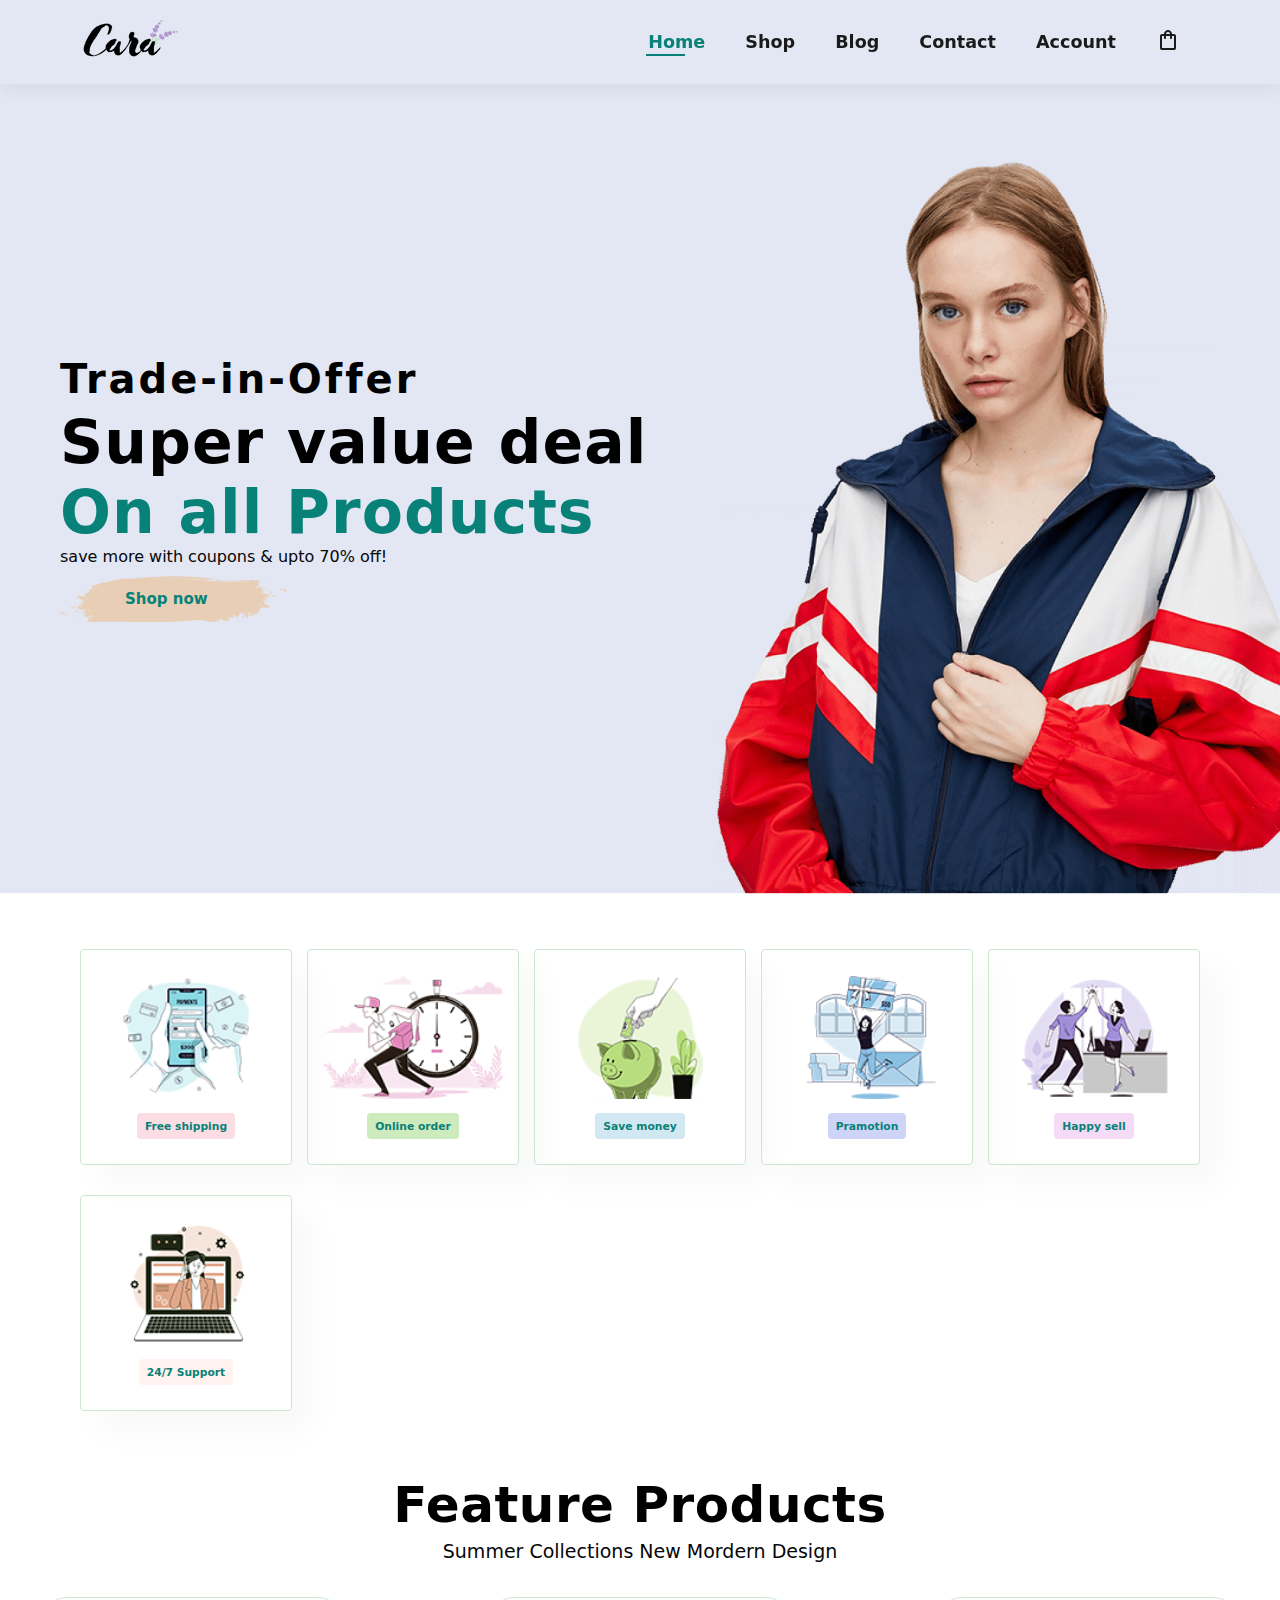
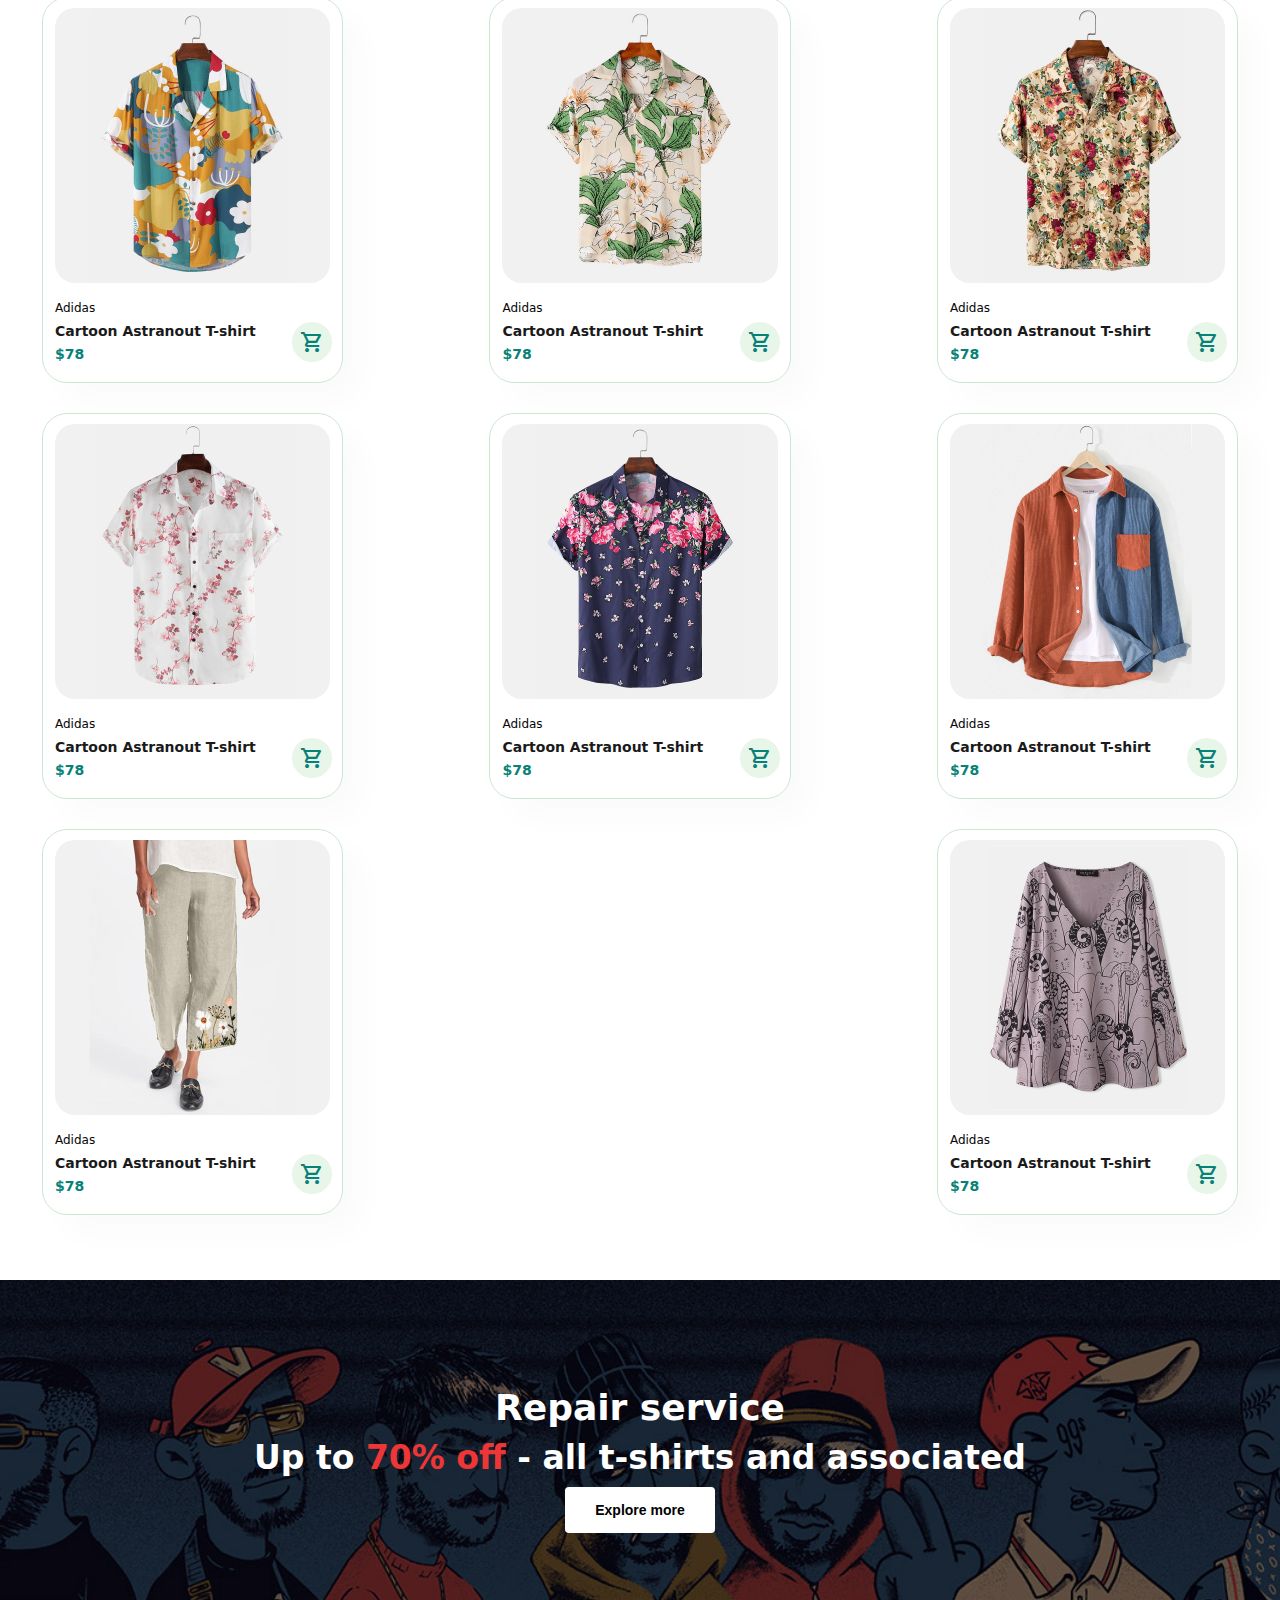
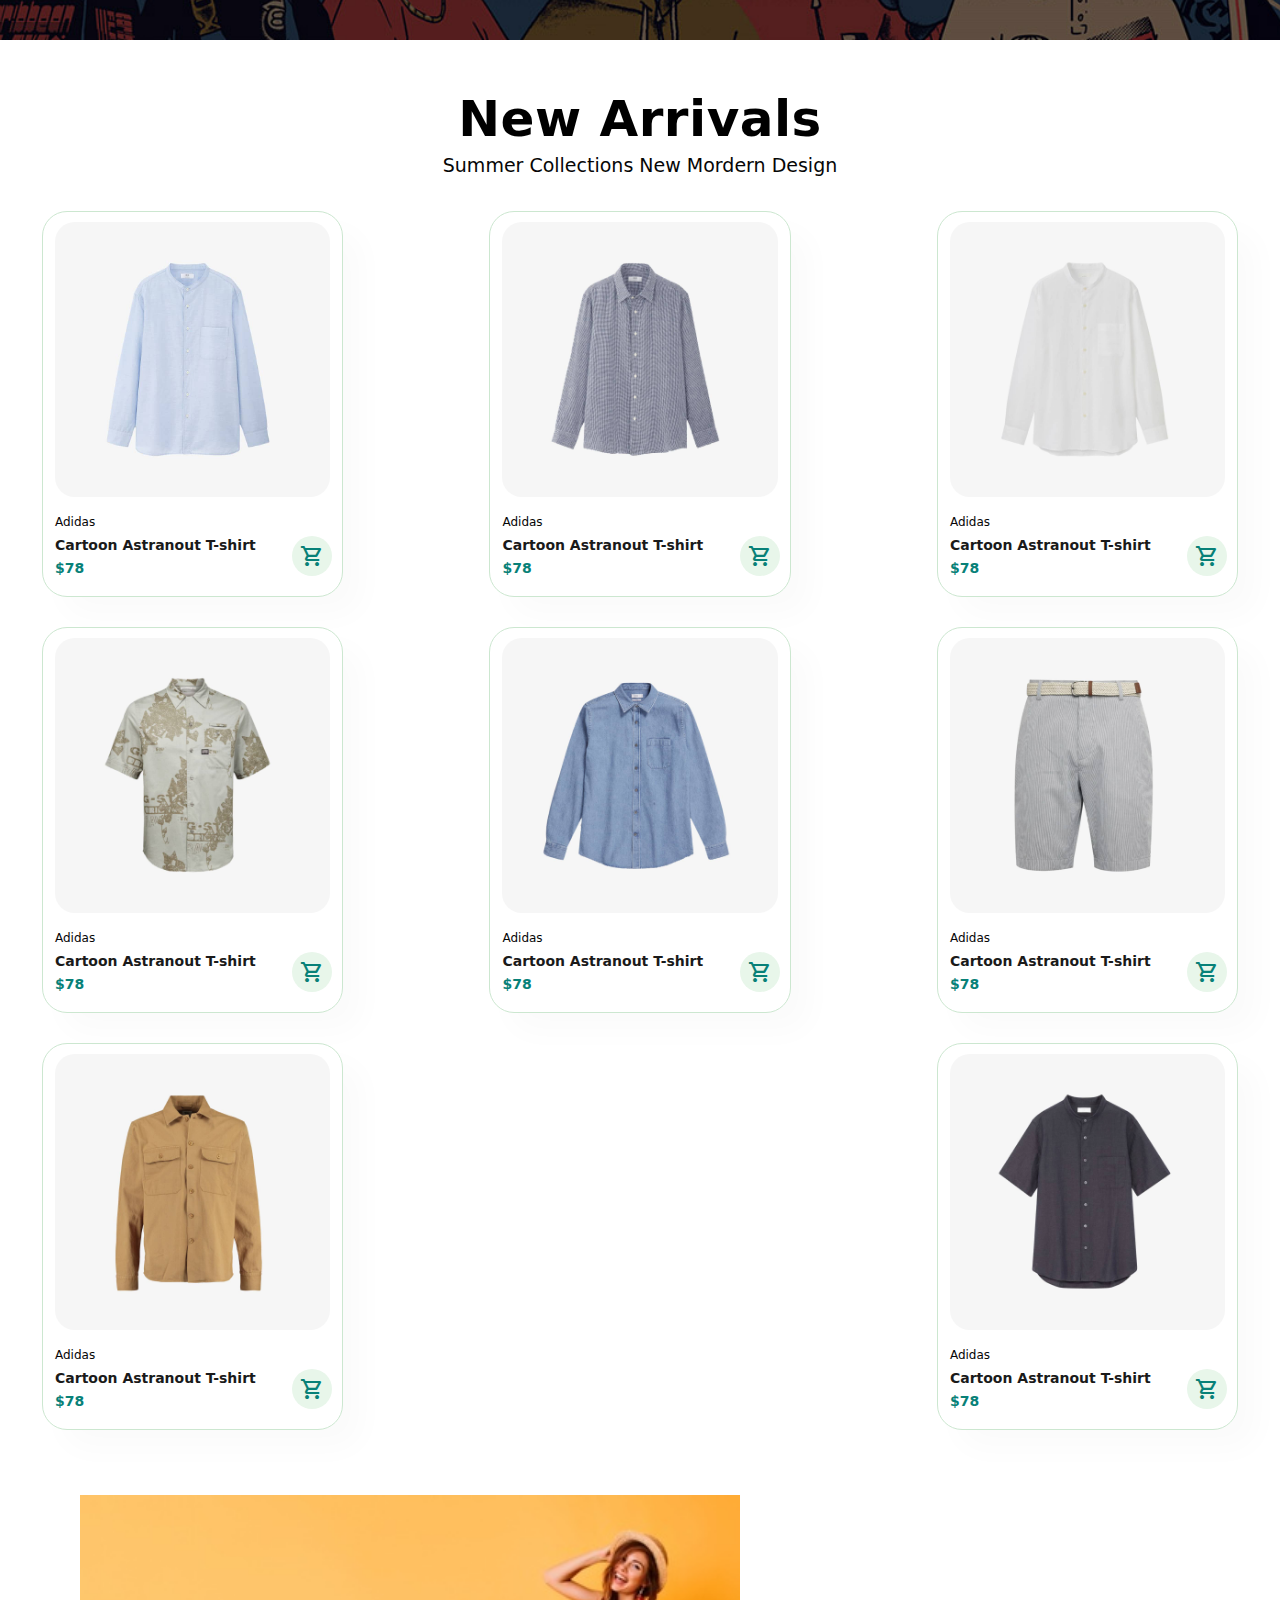
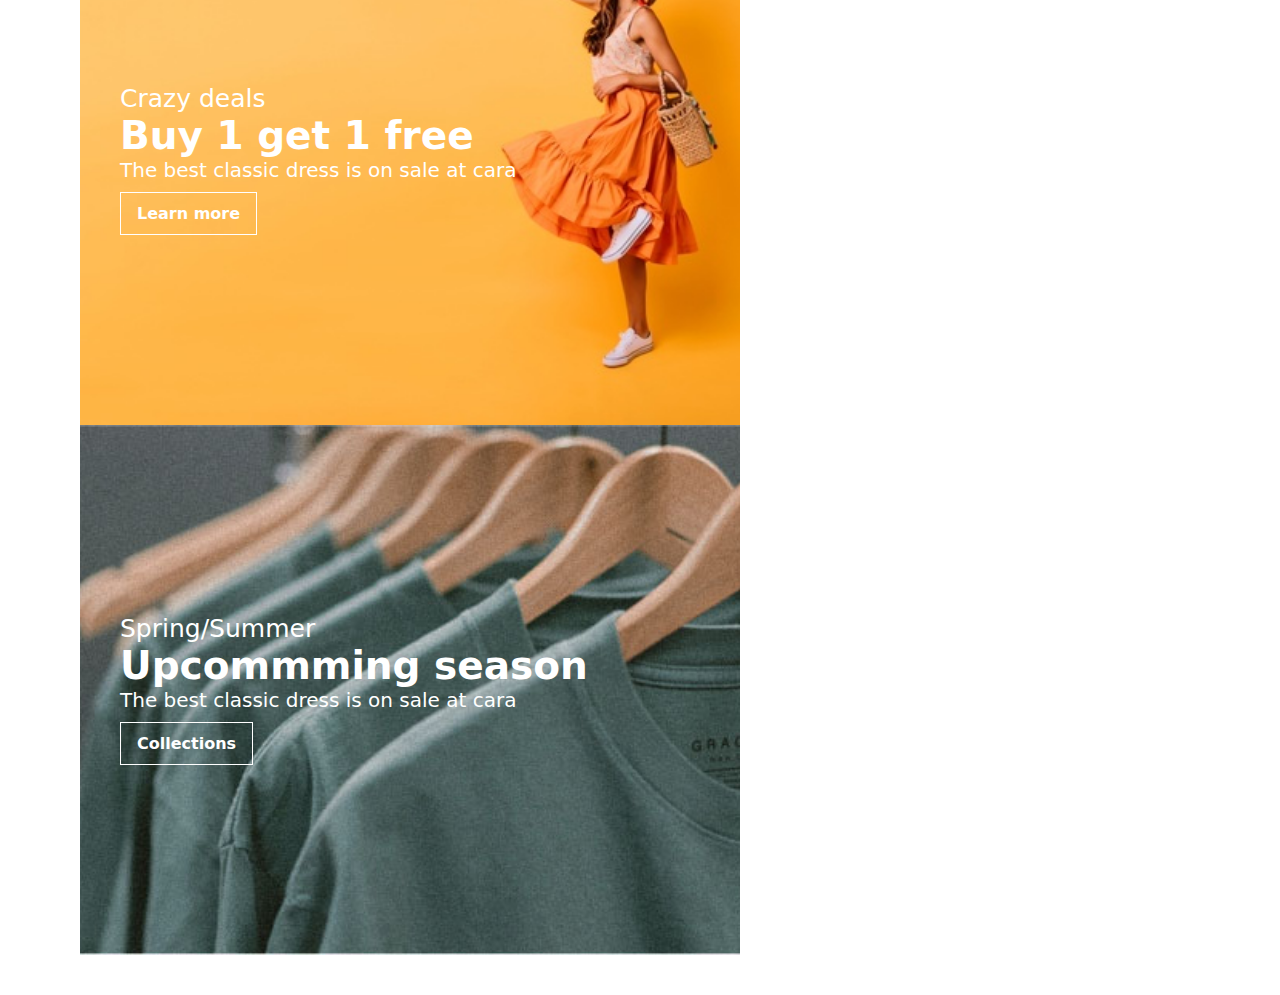
==== commit 09e6def4: "Add files via upload" ====
--- a/index.html
+++ b/index.html
@@ -5,6 +5,8 @@
     <meta http-equiv="X-UA-Compatible" content="IE=edge">
     <meta name="viewport" content="width=device-width, initial-scale=1.0">
     <title>Cara</title>
+    <link rel="stylesheet" href="https://fonts.googleapis.com/css2?family=Material+Symbols+Outlined:opsz,wght,FILL,GRAD@20..48,100..700,0..1,-50..200" />
+    <link rel = "icon" href = "./img/logo.png"type = "image/x-icon">
     <link rel="stylesheet" href="https://cdnjs.cloudflare.com/ajax/libs/font-awesome/5.10.0/css/all.min.css" integrity="sha512-PgQMlq+nqFLV4ylk1gwUOgm6CtIIXkKwaIHp/PAIWHzig/lKZSEGKEysh0TCVbHJXCLN7WetD8TFecIky75ZfQ==" crossorigin="anonymous" referrerpolicy="no-referrer" />
     <link rel="stylesheet" href="./style.css">
 </head>
@@ -20,7 +22,9 @@
             <li><a href="blog.html">Blog</a></li>
             <li><a href="contact.html">Contact</a></li>
             <li><a href="account.html">Account</a></li>
-            <li><a href="cart.html"><i class="fas fa-shopping-bag"></i></a></li>
+            <li><a href="cart.html"><i class="material-symbols-outlined">
+                shopping_bag
+            </i></a></li>
         </ul>
         
     </div>
@@ -35,7 +39,8 @@
     <h2>Super value deal</h2>
     <h1>On all Products</h1>
     <p>save more with coupons & upto 70% off!</p>
-    <button>Shop now</button>
+    <a href="./shop.html" type="button">Shop now</a>
+    
 
 </section>
 
@@ -85,7 +90,7 @@
                 </div>
                 <h4>$78</h4>
             </div>
-            <a href="#" ><i class="fas fa-shopping-cart kart"></i></a>
+            <a href="#" ><i class="material-symbols-outlined kart">shopping_cart</i></a>
         </div>
 
         <div class="pro">
@@ -102,7 +107,7 @@
                 </div>
                 <h4>$78</h4>
             </div>
-            <a href="#" ><i class="fas fa-shopping-cart kart"></i></a>
+      <a href="#" ><i class="material-symbols-outlined kart">shopping_cart</i></a>
         </div>
 
         <div class="pro">
@@ -119,7 +124,7 @@
                 </div>
                 <h4>$78</h4>
             </div>
-            <a href="#" ><i class="fas fa-shopping-cart kart"></i></a>
+      <a href="#" ><i class="material-symbols-outlined kart">shopping_cart</i></a>
         </div>
 
         <div class="pro">
@@ -136,7 +141,7 @@
                 </div>
                 <h4>$78</h4>
             </div>
-            <a href="#" ><i class="fas fa-shopping-cart kart"></i></a>
+      <a href="#" ><i class="material-symbols-outlined kart">shopping_cart</i></a>
         </div>
 
         <div class="pro">
@@ -153,7 +158,7 @@
                 </div>
                 <h4>$78</h4>
             </div>
-            <a href="#" ><i class="fas fa-shopping-cart kart"></i></a>
+      <a href="#" ><i class="material-symbols-outlined kart">shopping_cart</i></a>
         </div>
 
         <div class="pro">
@@ -170,7 +175,7 @@
                 </div>
                 <h4>$78</h4>
             </div>
-            <a href="#" ><i class="fas fa-shopping-cart kart"></i></a>
+      <a href="#" ><i class="material-symbols-outlined kart">shopping_cart</i></a>
         </div>
 
         <div class="pro">
@@ -187,7 +192,7 @@
                 </div>
                 <h4>$78</h4>
             </div>
-            <a href="#" ><i class="fas fa-shopping-cart kart"></i></a>
+      <a href="#" ><i class="material-symbols-outlined kart">shopping_cart</i></a>
         </div>
 
         <div class="pro">
@@ -204,7 +209,7 @@
                 </div>
                 <h4>$78</h4>
             </div>
-            <a href="#" ><i class="fas fa-shopping-cart kart"></i></a>
+      <a href="#" ><i class="material-symbols-outlined kart">shopping_cart</i></a>
         </div>
 
 
@@ -235,7 +240,7 @@
                 </div>
                 <h4>$78</h4>
             </div>
-            <a href="#" ><i class="fas fa-shopping-cart kart"></i></a>
+         <a href="#" ><i class="material-symbols-outlined kart">shopping_cart</i></a>
         </div>
 
         <div class="pro">
@@ -252,7 +257,7 @@
                 </div>
                 <h4>$78</h4>
             </div>
-            <a href="#" ><i class="fas fa-shopping-cart kart"></i></a>
+         <a href="#" ><i class="material-symbols-outlined kart">shopping_cart</i></a>
         </div>
 
         <div class="pro">
@@ -269,7 +274,7 @@
                 </div>
                 <h4>$78</h4>
             </div>
-            <a href="#" ><i class="fas fa-shopping-cart kart"></i></a>
+         <a href="#" ><i class="material-symbols-outlined kart">shopping_cart</i></a>
         </div>
 
         <div class="pro">
@@ -286,7 +291,7 @@
                 </div>
                 <h4>$78</h4>
             </div>
-            <a href="#" ><i class="fas fa-shopping-cart kart"></i></a>
+         <a href="#" ><i class="material-symbols-outlined kart">shopping_cart</i></a>
         </div>
 
         <div class="pro">
@@ -303,7 +308,7 @@
                 </div>
                 <h4>$78</h4>
             </div>
-            <a href="#" ><i class="fas fa-shopping-cart kart"></i></a>
+         <a href="#" ><i class="material-symbols-outlined kart">shopping_cart</i></a>
         </div>
 
         <div class="pro">
@@ -320,7 +325,7 @@
                 </div>
                 <h4>$78</h4>
             </div>
-            <a href="#" ><i class="fas fa-shopping-cart kart"></i></a>
+         <a href="#" ><i class="material-symbols-outlined kart">shopping_cart</i></a>
         </div>
 
         <div class="pro">
@@ -337,7 +342,7 @@
                 </div>
                 <h4>$78</h4>
             </div>
-            <a href="#" ><i class="fas fa-shopping-cart kart"></i></a>
+         <a href="#" ><i class="material-symbols-outlined kart">shopping_cart</i></a>
         </div>
 
         <div class="pro">
@@ -354,7 +359,7 @@
                 </div>
                 <h4>$78</h4>
             </div>
-            <a href="#" ><i class="fas fa-shopping-cart kart"></i></a>
+         <a href="#" ><i class="material-symbols-outlined kart">shopping_cart</i></a>
         </div>
 
 
--- a/style.css
+++ b/style.css
@@ -49,12 +49,12 @@
 #navbar li a.active::after,
 #navbar li a:hover::after{
     content: "";
-    width: 30%;
+    width: 40%;
     height: 2px;
     position: absolute;
     bottom: -4px;
     background: #088178;
-    left:30px;
+    left:18px;
 }
 #hero{
     background-image: url(./img/hero4.png);
@@ -93,7 +93,7 @@
 font-weight: 100;
 color: #060606;
 }
-#hero button{
+#hero a{
     background-image:url(./img/button.png) ;
     background-color: transparent;
     color: #088178;
@@ -104,6 +104,7 @@
     font-weight: 700;
     background-repeat: no-repeat;
     cursor: pointer;
+    text-decoration: none;
 
 }
 
